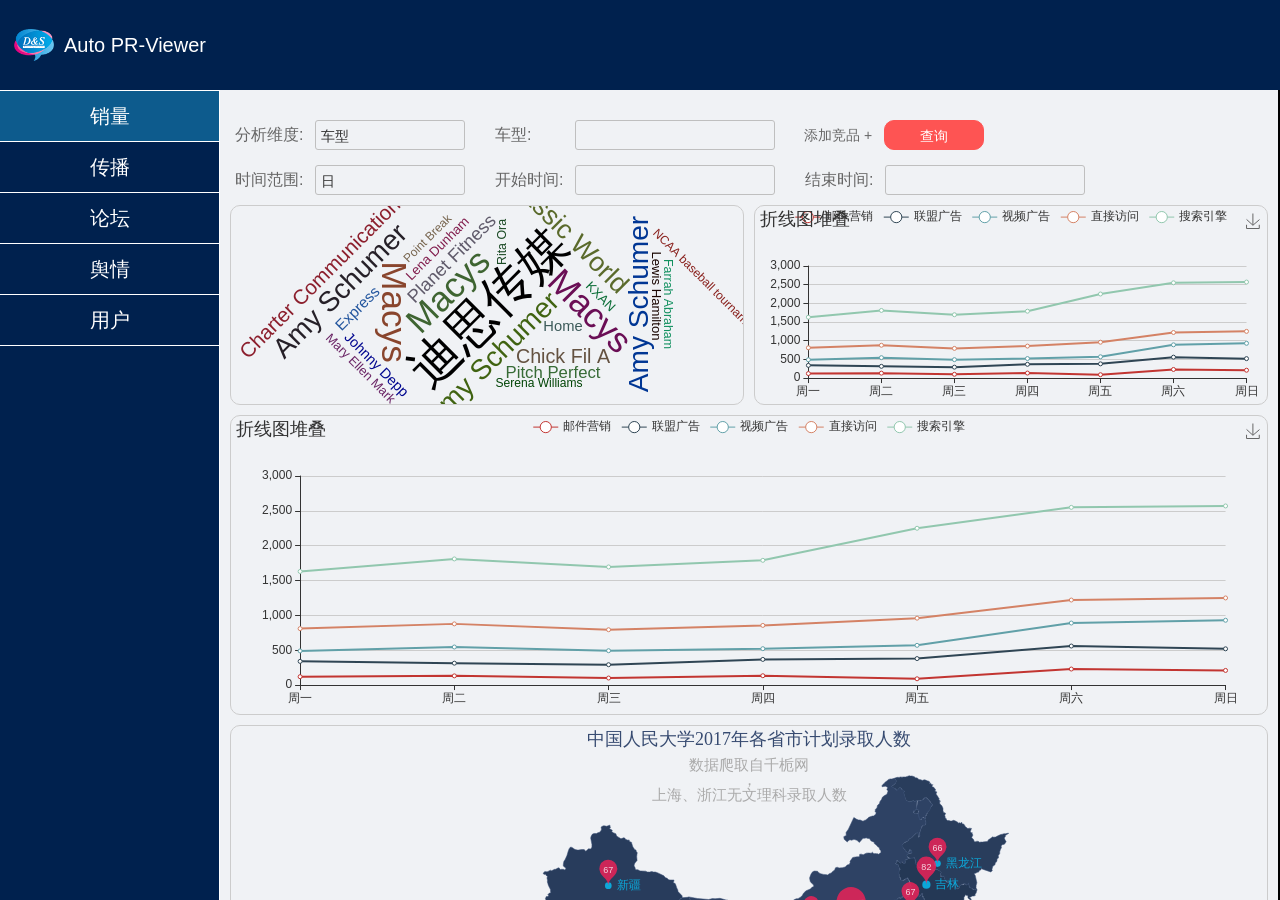
==== web/index.html @ 8214b5ea "testforour" ====
<!DOCTYPE html>
<html>

<head>
    <meta charset="UTF-8">
    <title>迪思传媒</title>
  
    <script type="text/javascript" src="lib/jquery/jquery-2.0.3.js"></script>
    <script type="text/javascript" src="lib/jqueryui/js/jquery-ui.js"></script>
    <script type="text/javascript" src="lib/bootstrap/js/bootstrap.min.js"></script>
    <script type="text/javascript" src="lib/bootstrap/js/bootstrap-datetimepicker.js" charset="UTF-8"></script>
    <script type="text/javascript" src="lib/bootstrap/js/locales/bootstrap-datetimepicker.fr.js" charset="UTF-8"></script>
    <script type="text/javascript" src='lib/echarts/echarts4.js'></script>
    <script type="text/javascript" src="lib/echarts/echarts-wordcloud.js"></script>
    <script type="text/javascript" src="lib/echarts/echarts-liquidfill.js"></script>


</head>

<body>
    <div class="page">
        <div class="tooltip-success-show ssss ty"></div>
        <div class='banner'>
               <div class="logoC vvvv">
               	     <img src='images/logo.png' class='logo'>
               	     <div>Auto PR-Viewer</div>
               </div>
            
        </div>
            <div class='menuPage'>
                <ul>
                    <li class="typeLi showInfo" data-content='1'>
                        <div class="typeTitle openColor">销量</div>
                    </li>
                    <li class="typeLi hasInfo noOpen">
                        <div class="typeTitle">传播</div>
                        <ul class="typeItem">
                            <li class="showInfoLi" data-content='2'>传播总量</li>
                            <li class="showInfoLi" data-content='3'>传播形式</li>
                            <li class="showInfoLi" data-content='4'>传播内容</li>
                            <li class="showInfoLi" data-content='5'>传播效果</li>
                        </ul>
                    </li>
                    <li class="typeLi showInfo" data-content='6'>
                        <div class="typeTitle">论坛</div>
                    </li>
                    <li class="typeLi showInfo" data-content='7'>
                        <div class="typeTitle">舆情</div>
                    </li>
                    <li class="typeLi showInfo" data-content='8'>
                        <div class="typeTitle">用户</div>
                    </li>
                </ul>
            </div>

            <div class="center">

            	          <div class='topValue'>
				                <div class='nomalItem' id="typeSelect" style="margin-right: 30px">
				                	   <div class="titleWord">分析维度:</div>
						               <div class="selectItem">
						                     <div class="selectValue" id="tb">车型</div>
						                     <ul class="setSelect carSelect">
						                     	   <li data-content="车型">车型</li>
						                     	   <li data-content="品牌">品牌</li>
						                     </ul>
						               </div> 
						         </div>      

				               <div class="addMore">添加竞品 +</div>  

                               <div class="search">查询</div>   
				               
				               <div class="setAddContent" id="setAddContent">
				               </div>
				          </div> 

				          <div class="dataValue">
                               
                             <div class='nomalItem'>
				                	   <div class="titleWord">时间范围:</div>
						               <div class="selectItem">
						                     <div class="selectValue" id="timeVal" data-content='days'>日</div>
						                     <ul class="setSelect timeSelect">
						                     	   <li data-content="days">日</li>
						                     	   <li data-content="week">周</li>
						                     	   <li data-content="months">月</li>
						                     </ul>
						               </div> 
						       </div>  

						       <div class='nomalItem' id="startItem">
				                	   <div class="titleWord">开始时间:</div>
				                	   <div class="setTime date input-group startTime" id="startTime">
                                            <input class="form-control" id="startTimeVal"   readonly>
                                            <span class="input-group-addon"><span class="glyphicon glyphicon-th"></span></span>
                                       </div>
						              <!--  <div class="showData" id="startData"></div> -->
						       </div>  

						       <div class='nomalItem' id="endItem">
				                	   <div class="titleWord">结束时间:</div>
                                       <div class="setTime date input-group endTime" id="endTime">
                                            <input class="form-control" id="endTimeVal"   readonly>
                                            <span class="input-group-addon"><span class="glyphicon glyphicon-th"></span></span>
                                       </div>
				                	  <!--  <div class="setTime" id="endTime" readonly="readonly"></div> -->
						              <!--  <div class="showData" id="endData"></div> -->
						       </div>  

		          </div> 

				          
				          <div class="setInfo" id="setInfo" >
                                <div id='main' class="nomalChart two" style="height:200px"></div>
				          </div>   


            </div>
        </div>
</body>



<link rel="stylesheet" type="text/css" href="css/index.css">
<link href="lib/bootstrap/css/bootstrap-datetimepicker.min.css" rel="stylesheet" media="screen">
<script type="text/javascript" src="js/common.js"></script>
<script type="text/javascript" src="js/juicer.js"></script>
<script type="text/javascript" src="js/charts/options.js"></script>
<script type="text/javascript" src="js/charts/china.js"></script>
<script type="text/javascript" src="js/charts/sales.js"></script>
<script type="text/javascript" src="js/charts/amountTotal.js"></script>
<script type="text/javascript" src="js/charts/amountModel.js"></script>
<script type="text/javascript" src="js/index.js"></script>

</html>
---- web/css/index.css ----
@charset "UTF-8";
/*!
    common css style
    define the wrap of header/footer/page
*/
/* line 17, C:/Ruby23-x64/lib/ruby/gems/2.3.0/gems/compass-0.12.2/frameworks/compass/stylesheets/compass/reset/_utilities.scss */
html, body, div, span, applet, object, iframe,
h1, h2, h3, h4, h5, h6, p, blockquote, pre,
a, abbr, acronym, address, big, cite, code,
del, dfn, em, img, ins, kbd, q, s, samp,
small, strike, strong, sub, sup, tt, var,
b, u, i, center,
dl, dt, dd, ol, ul, li,
fieldset, form, label, legend,
table, caption, tbody, tfoot, thead, tr, th, td,
article, aside, canvas, details, embed,
figure, figcaption, footer, header, hgroup,
menu, nav, output, ruby, section, summary,
time, mark, audio, video {
  margin: 0;
  padding: 0;
  border: 0;
  font: inherit;
  font-size: 100%;
  vertical-align: baseline;
}

/* line 22, C:/Ruby23-x64/lib/ruby/gems/2.3.0/gems/compass-0.12.2/frameworks/compass/stylesheets/compass/reset/_utilities.scss */
html {
  line-height: 1;
}

/* line 24, C:/Ruby23-x64/lib/ruby/gems/2.3.0/gems/compass-0.12.2/frameworks/compass/stylesheets/compass/reset/_utilities.scss */
ol, ul {
  list-style: none;
}

/* line 26, C:/Ruby23-x64/lib/ruby/gems/2.3.0/gems/compass-0.12.2/frameworks/compass/stylesheets/compass/reset/_utilities.scss */
table {
  border-collapse: collapse;
  border-spacing: 0;
}

/* line 28, C:/Ruby23-x64/lib/ruby/gems/2.3.0/gems/compass-0.12.2/frameworks/compass/stylesheets/compass/reset/_utilities.scss */
caption, th, td {
  text-align: left;
  font-weight: normal;
  vertical-align: middle;
}

/* line 30, C:/Ruby23-x64/lib/ruby/gems/2.3.0/gems/compass-0.12.2/frameworks/compass/stylesheets/compass/reset/_utilities.scss */
q, blockquote {
  quotes: none;
}
/* line 103, C:/Ruby23-x64/lib/ruby/gems/2.3.0/gems/compass-0.12.2/frameworks/compass/stylesheets/compass/reset/_utilities.scss */
q:before, q:after, blockquote:before, blockquote:after {
  content: "";
  content: none;
}

/* line 32, C:/Ruby23-x64/lib/ruby/gems/2.3.0/gems/compass-0.12.2/frameworks/compass/stylesheets/compass/reset/_utilities.scss */
a img {
  border: none;
}

/* line 116, C:/Ruby23-x64/lib/ruby/gems/2.3.0/gems/compass-0.12.2/frameworks/compass/stylesheets/compass/reset/_utilities.scss */
article, aside, details, figcaption, figure, footer, header, hgroup, menu, nav, section, summary {
  display: block;
}

/*! normalize.css v5.0.0 | MIT License | github.com/necolas/normalize.css */
/**
 * 1. Change the default font family in all browsers (opinionated).
 * 2. Correct the line height in all browsers.
 * 3. Prevent adjustments of font size after orientation changes in
 *    IE on Windows Phone and in iOS.
 */
/* Document
   ========================================================================== */
/* line 13, ../sass/_normalize.scss */
html {
  font-family: sans-serif;
  /* 1 */
  line-height: 1.15;
  /* 2 */
  -ms-text-size-adjust: 100%;
  /* 3 */
  -webkit-text-size-adjust: 100%;
  /* 3 */
}

/* Sections
   ========================================================================== */
/**
 * Remove the margin in all browsers (opinionated).
 */
/* line 27, ../sass/_normalize.scss */
body {
  margin: 0;
}

/**
 * Add the correct display in IE 9-.
 */
/* line 40, ../sass/_normalize.scss */
article,
aside,
footer,
header,
nav,
section {
  display: block;
}

/**
 * Correct the font size and margin on `h1` elements within `section` and
 * `article` contexts in Chrome, Firefox, and Safari.
 */
/* line 49, ../sass/_normalize.scss */
h1 {
  font-size: 2em;
  margin: 0.67em 0;
}

/* Grouping content
   ========================================================================== */
/**
 * Add the correct display in IE 9-.
 * 1. Add the correct display in IE.
 */
/* line 64, ../sass/_normalize.scss */
figcaption,
figure,
main {
  /* 1 */
  display: block;
}

/**
 * Add the correct margin in IE 8.
 */
/* line 72, ../sass/_normalize.scss */
figure {
  margin: 1em 40px;
}

/**
 * 1. Add the correct box sizing in Firefox.
 * 2. Show the overflow in Edge and IE.
 */
/* line 81, ../sass/_normalize.scss */
hr {
  box-sizing: content-box;
  /* 1 */
  height: 0;
  /* 1 */
  overflow: visible;
  /* 2 */
}

/**
 * 1. Correct the inheritance and scaling of font size in all browsers.
 * 2. Correct the odd `em` font sizing in all browsers.
 */
/* line 92, ../sass/_normalize.scss */
pre {
  font-family: monospace, monospace;
  /* 1 */
  font-size: 1em;
  /* 2 */
}

/* Text-level semantics
   ========================================================================== */
/**
 * 1. Remove the gray background on active links in IE 10.
 * 2. Remove gaps in links underline in iOS 8+ and Safari 8+.
 */
/* line 105, ../sass/_normalize.scss */
a {
  background-color: transparent;
  /* 1 */
  -webkit-text-decoration-skip: objects;
  /* 2 */
}

/**
 * Remove the outline on focused links when they are also active or hovered
 * in all browsers (opinionated).
 */
/* line 116, ../sass/_normalize.scss */
a:active,
a:hover {
  outline-width: 0;
}

/**
 * 1. Remove the bottom border in Firefox 39-.
 * 2. Add the correct text decoration in Chrome, Edge, IE, Opera, and Safari.
 */
/* line 125, ../sass/_normalize.scss */
abbr[title] {
  border-bottom: none;
  /* 1 */
  text-decoration: underline;
  /* 2 */
  text-decoration: underline dotted;
  /* 2 */
}

/**
 * Prevent the duplicate application of `bolder` by the next rule in Safari 6.
 */
/* line 136, ../sass/_normalize.scss */
b,
strong {
  font-weight: inherit;
}

/**
 * Add the correct font weight in Chrome, Edge, and Safari.
 */
/* line 145, ../sass/_normalize.scss */
b,
strong {
  font-weight: bolder;
}

/**
 * 1. Correct the inheritance and scaling of font size in all browsers.
 * 2. Correct the odd `em` font sizing in all browsers.
 */
/* line 156, ../sass/_normalize.scss */
code,
kbd,
samp {
  font-family: monospace, monospace;
  /* 1 */
  font-size: 1em;
  /* 2 */
}

/**
 * Add the correct font style in Android 4.3-.
 */
/* line 165, ../sass/_normalize.scss */
dfn {
  font-style: italic;
}

/**
 * Add the correct background and color in IE 9-.
 */
/* line 173, ../sass/_normalize.scss */
mark {
  background-color: #ff0;
  color: #000;
}

/**
 * Add the correct font size in all browsers.
 */
/* line 182, ../sass/_normalize.scss */
small {
  font-size: 80%;
}

/**
 * Prevent `sub` and `sup` elements from affecting the line height in
 * all browsers.
 */
/* line 192, ../sass/_normalize.scss */
sub,
sup {
  font-size: 75%;
  line-height: 0;
  position: relative;
  vertical-align: baseline;
}

/* line 199, ../sass/_normalize.scss */
sub {
  bottom: -0.25em;
}

/* line 203, ../sass/_normalize.scss */
sup {
  top: -0.5em;
}

/* Embedded content
   ========================================================================== */
/**
 * Add the correct display in IE 9-.
 */
/* line 215, ../sass/_normalize.scss */
audio,
video {
  display: inline-block;
}

/**
 * Add the correct display in iOS 4-7.
 */
/* line 223, ../sass/_normalize.scss */
audio:not([controls]) {
  display: none;
  height: 0;
}

/**
 * Remove the border on images inside links in IE 10-.
 */
/* line 232, ../sass/_normalize.scss */
img {
  border-style: none;
}

/**
 * Hide the overflow in IE.
 */
/* line 240, ../sass/_normalize.scss */
svg:not(:root) {
  overflow: hidden;
}

/* Forms
   ========================================================================== */
/**
 * 1. Change the font styles in all browsers (opinionated).
 * 2. Remove the margin in Firefox and Safari.
 */
/* line 256, ../sass/_normalize.scss */
button,
input,
optgroup,
select,
textarea {
  font-family: sans-serif;
  /* 1 */
  font-size: 100%;
  /* 1 */
  line-height: 1.15;
  /* 1 */
  margin: 0;
  /* 2 */
}

/**
 * Show the overflow in IE.
 * 1. Show the overflow in Edge.
 */
/* line 269, ../sass/_normalize.scss */
button,
input {
  /* 1 */
  overflow: visible;
}

/**
 * Remove the inheritance of text transform in Edge, Firefox, and IE.
 * 1. Remove the inheritance of text transform in Firefox.
 */
/* line 279, ../sass/_normalize.scss */
button,
select {
  /* 1 */
  text-transform: none;
}

/**
 * 1. Prevent a WebKit bug where (2) destroys native `audio` and `video`
 *    controls in Android 4.
 * 2. Correct the inability to style clickable types in iOS and Safari.
 */
/* line 292, ../sass/_normalize.scss */
button,
html [type="button"],
[type="reset"],
[type="submit"] {
  -webkit-appearance: button;
  /* 2 */
}

/**
 * Remove the inner border and padding in Firefox.
 */
/* line 303, ../sass/_normalize.scss */
button::-moz-focus-inner,
[type="button"]::-moz-focus-inner,
[type="reset"]::-moz-focus-inner,
[type="submit"]::-moz-focus-inner {
  border-style: none;
  padding: 0;
}

/**
 * Restore the focus styles unset by the previous rule.
 */
/* line 315, ../sass/_normalize.scss */
button:-moz-focusring,
[type="button"]:-moz-focusring,
[type="reset"]:-moz-focusring,
[type="submit"]:-moz-focusring {
  outline: 1px dotted ButtonText;
}

/**
 * Change the border, margin, and padding in all browsers (opinionated).
 */
/* line 323, ../sass/_normalize.scss */
fieldset {
  border: 1px solid #c0c0c0;
  margin: 0 2px;
  padding: 0.35em 0.625em 0.75em;
}

/**
 * 1. Correct the text wrapping in Edge and IE.
 * 2. Correct the color inheritance from `fieldset` elements in IE.
 * 3. Remove the padding so developers are not caught out when they zero out
 *    `fieldset` elements in all browsers.
 */
/* line 336, ../sass/_normalize.scss */
legend {
  box-sizing: border-box;
  /* 1 */
  color: inherit;
  /* 2 */
  display: table;
  /* 1 */
  max-width: 100%;
  /* 1 */
  padding: 0;
  /* 3 */
  white-space: normal;
  /* 1 */
}

/**
 * 1. Add the correct display in IE 9-.
 * 2. Add the correct vertical alignment in Chrome, Firefox, and Opera.
 */
/* line 350, ../sass/_normalize.scss */
progress {
  display: inline-block;
  /* 1 */
  vertical-align: baseline;
  /* 2 */
}

/**
 * Remove the default vertical scrollbar in IE.
 */
/* line 359, ../sass/_normalize.scss */
textarea {
  overflow: auto;
}

/**
 * 1. Add the correct box sizing in IE 10-.
 * 2. Remove the padding in IE 10-.
 */
/* line 369, ../sass/_normalize.scss */
[type="checkbox"],
[type="radio"] {
  box-sizing: border-box;
  /* 1 */
  padding: 0;
  /* 2 */
}

/**
 * Correct the cursor style of increment and decrement buttons in Chrome.
 */
/* line 379, ../sass/_normalize.scss */
[type="number"]::-webkit-inner-spin-button,
[type="number"]::-webkit-outer-spin-button {
  height: auto;
}

/**
 * 1. Correct the odd appearance in Chrome and Safari.
 * 2. Correct the outline style in Safari.
 */
/* line 388, ../sass/_normalize.scss */
[type="search"] {
  -webkit-appearance: textfield;
  /* 1 */
  outline-offset: -2px;
  /* 2 */
}

/**
 * Remove the inner padding and cancel buttons in Chrome and Safari on macOS.
 */
/* line 398, ../sass/_normalize.scss */
[type="search"]::-webkit-search-cancel-button,
[type="search"]::-webkit-search-decoration {
  -webkit-appearance: none;
}

/**
 * 1. Correct the inability to style clickable types in iOS and Safari.
 * 2. Change font properties to `inherit` in Safari.
 */
/* line 407, ../sass/_normalize.scss */
::-webkit-file-upload-button {
  -webkit-appearance: button;
  /* 1 */
  font: inherit;
  /* 2 */
}

/* Interactive
   ========================================================================== */
/*
 * Add the correct display in IE 9-.
 * 1. Add the correct display in Edge, IE, and Firefox.
 */
/* line 421, ../sass/_normalize.scss */
details,
menu {
  display: block;
}

/*
 * Add the correct display in all browsers.
 */
/* line 429, ../sass/_normalize.scss */
summary {
  display: list-item;
}

/* Scripting
   ========================================================================== */
/**
 * Add the correct display in IE 9-.
 */
/* line 440, ../sass/_normalize.scss */
canvas {
  display: inline-block;
}

/**
 * Add the correct display in IE.
 */
/* line 448, ../sass/_normalize.scss */
template {
  display: none;
}

/* Hidden
   ========================================================================== */
/**
 * Add the correct display in IE 10-.
 */
/* line 459, ../sass/_normalize.scss */
[hidden] {
  display: none;
}

/* line 11, ../sass/_common.scss */
html {
  height: 100%;
  font-weight: 500;
}

/* line 16, ../sass/_common.scss */
div, ul, li, input {
  -moz-box-sizing: border-box;
  /*Firefox3.5+*/
  -webkit-box-sizing: border-box;
  /*Safari3.2+*/
  -o-box-sizing: border-box;
  /*Opera9.6*/
  -ms-box-sizing: border-box;
  /*IE8*/
  box-sizing: border-box;
}

/* line 24, ../sass/_common.scss */
body {
  font-family: "PingFang SC", Helvetica, "Microsoft YaHei", "微软雅黑", Arial, sans-serif !important;
  font-weight: 300;
  height: 100%;
}

/* line 30, ../sass/_common.scss */
li {
  list-style: none;
}

/* line 34, ../sass/_common.scss */
.page {
  width: 100%;
  height: 100%;
  min-width: 960px;
}

/* line 40, ../sass/_common.scss */
.errorItem {
  border: 1px solid #fe5453 !important;
}

/* line 47, ../sass/_common.scss */
.tooltip-success-show {
  position: fixed;
  top: 90px;
  left: 0;
  width: 100%;
  height: 50px;
  background-color: rgba(254, 84, 83, 0.5);
  color: white;
  font-size: 14px;
  line-height: 50px;
  text-align: center;
  z-index: 10;
  display: none;
}

/* line 64, ../sass/_common.scss */
.setTopTgasDiv {
  top: 0 !important;
}

/* line 69, ../sass/_common.scss */
a:focus,
a:hover {
  text-decoration: none !important;
  outline: none !important;
}

/* line 74, ../sass/_common.scss */
a {
  outline: none !important;
}

/* line 79, ../sass/_common.scss */
::-webkit-scrollbar {
  /*滚动条整体样式*/
  width: 10px;
  /*高宽分别对应横竖滚动条的尺寸*/
  height: 10px;
}

/* line 83, ../sass/_common.scss */
::-webkit-scrollbar-thumb {
  /*滚动条里面小方块*/
  border-radius: 10px;
  -webkit-box-shadow: inset 0 0 5px rgba(0, 0, 0, 0.2);
  background: #535353;
}

/* line 88, ../sass/_common.scss */
::-webkit-scrollbar-track {
  /*滚动条里面轨道*/
  -webkit-box-shadow: inset 0 0 5px rgba(0, 0, 0, 0.2);
  border-radius: 10px;
  background: #EDEDED;
}

/* line 154, ../sass/_common.scss */
.menu-bar > .right-part {
  position: absolute;
  right: 0;
}
/* line 158, ../sass/_common.scss */
.menu-bar > .right-part:hover .warnWindom {
  opacity: 1;
}
/* line 161, ../sass/_common.scss */
.menu-bar > .right-part a:last-child {
  margin-right: 0;
}

/* line 1, ../sass/_datapicker.scss */
.dropdown {
  position: relative;
}

/* line 5, ../sass/_datapicker.scss */
.dropdown-toggle:focus {
  outline: 0;
}

/* line 9, ../sass/_datapicker.scss */
.dropdown-menu {
  position: absolute;
  top: 100%;
  left: 0;
  z-index: 1000;
  display: none;
  float: left;
  min-width: 160px;
  padding: 5px 0;
  margin: 2px 0 0;
  font-size: 14px;
  list-style: none;
  background-color: #ffffff;
  border: 1px solid #cccccc;
  border: 1px solid rgba(0, 0, 0, 0.15);
  border-radius: 4px;
  -webkit-box-shadow: 0 6px 12px rgba(0, 0, 0, 0.175);
  box-shadow: 0 6px 12px rgba(0, 0, 0, 0.175);
  background-clip: padding-box;
}

/* line 30, ../sass/_datapicker.scss */
.dropdown-menu.pull-right {
  right: 0;
  left: auto;
}

/* line 35, ../sass/_datapicker.scss */
.dropdown-menu .divider {
  height: 1px;
  margin: 9px 0;
  overflow: hidden;
  background-color: #e5e5e5;
}

/* line 42, ../sass/_datapicker.scss */
.dropdown-menu > li > a {
  display: block;
  padding: 3px 20px;
  clear: both;
  font-weight: normal;
  line-height: 1.428571429;
  color: #333333;
  white-space: nowrap;
}

/* line 53, ../sass/_datapicker.scss */
.dropdown-menu > li > a:hover,
.dropdown-menu > li > a:focus {
  color: #ffffff;
  text-decoration: none;
  background-color: #428bca;
}

/* line 61, ../sass/_datapicker.scss */
.dropdown-menu > .active > a,
.dropdown-menu > .active > a:hover,
.dropdown-menu > .active > a:focus {
  color: #ffffff;
  text-decoration: none;
  background-color: #428bca;
  outline: 0;
}

/* line 70, ../sass/_datapicker.scss */
.dropdown-menu > .disabled > a,
.dropdown-menu > .disabled > a:hover,
.dropdown-menu > .disabled > a:focus {
  color: #999999;
}

/* line 75, ../sass/_datapicker.scss */
.dropdown-menu > .disabled > a:hover,
.dropdown-menu > .disabled > a:focus {
  text-decoration: none;
  cursor: not-allowed;
  background-color: transparent;
  background-image: none;
  filter: progid:DXImageTransform.Microsoft.gradient(enabled=false);
}

/* line 83, ../sass/_datapicker.scss */
.open > .dropdown-menu {
  display: block;
}

/* line 87, ../sass/_datapicker.scss */
.open > a {
  outline: 0;
}

/* line 91, ../sass/_datapicker.scss */
.dropdown-header {
  display: block;
  padding: 3px 20px;
  font-size: 12px;
  line-height: 1.428571429;
  color: #999999;
}

/* line 99, ../sass/_datapicker.scss */
.dropdown-backdrop {
  position: fixed;
  top: 0;
  right: 0;
  bottom: 0;
  left: 0;
  z-index: 990;
}

/* line 108, ../sass/_datapicker.scss */
.pull-right > .dropdown-menu {
  right: 0;
  left: auto;
}

/* line 114, ../sass/_datapicker.scss */
.dropup .caret,
.navbar-fixed-bottom .dropdown .caret {
  border-top: 0 dotted;
  border-bottom: 4px solid #000000;
  content: "";
}

/* line 121, ../sass/_datapicker.scss */
.dropup .dropdown-menu,
.navbar-fixed-bottom .dropdown .dropdown-menu {
  top: auto;
  bottom: 100%;
  margin-bottom: 1px;
}

@media (min-width: 768px) {
  /* line 128, ../sass/_datapicker.scss */
  .navbar-right .dropdown-menu {
    right: 0;
    left: auto;
  }
}
/* line 134, ../sass/_datapicker.scss */
.btn-default .caret {
  border-top-color: #333333;
}

/* line 142, ../sass/_datapicker.scss */
.btn-primary .caret,
.btn-success .caret,
.btn-warning .caret,
.btn-danger .caret,
.btn-info .caret {
  border-top-color: #fff;
}

/* line 146, ../sass/_datapicker.scss */
.dropup .btn-default .caret {
  border-bottom-color: #333333;
}

/* line 154, ../sass/_datapicker.scss */
.dropup .btn-primary .caret,
.dropup .btn-success .caret,
.dropup .btn-warning .caret,
.dropup .btn-danger .caret,
.dropup .btn-info .caret {
  border-bottom-color: #fff;
}

@font-face {
  font-family: 'Glyphicons Halflings';
  src: url("../fonts/glyphicons-halflings-regular.eot");
  src: url("../fonts/glyphicons-halflings-regular.eot?#iefix") format("embedded-opentype"), url("../fonts/glyphicons-halflings-regular.woff") format("woff"), url("../fonts/glyphicons-halflings-regular.ttf") format("truetype"), url("../fonts/glyphicons-halflings-regular.svg#glyphicons-halflingsregular") format("svg");
}

/* line 164, ../sass/_datapicker.scss */
.glyphicon {
  position: relative;
  top: 1px;
  display: inline-block;
  font-family: 'Glyphicons Halflings';
  -webkit-font-smoothing: antialiased;
  font-style: normal;
  font-weight: normal;
  line-height: 1;
}

/* line 175, ../sass/_datapicker.scss */
.glyphicon-arrow-left:before {
  content: "\e091";
}

/* line 179, ../sass/_datapicker.scss */
.glyphicon-arrow-right:before {
  content: "\e092";
}

/* line 183, ../sass/_datapicker.scss */
.setTime input {
  width: 100%;
  height: 100%;
  position: absolute;
  top: 0;
  left: 0;
  padding-left: 5px;
  background: transparent;
  border: none;
  color: white;
  font-size: 14px;
  color: #333;
}

/* line 9, ../sass/index.scss */
body {
  background: black;
  font-size: 0;
}

/* line 14, ../sass/index.scss */
.banner {
  width: 100%;
  height: 90px;
  background: rgba(0, 48, 112, 0.7);
}

/* line 20, ../sass/index.scss */
.logoC {
  width: 220px;
  position: relative;
  line-height: 90px;
  text-align: center;
}
/* line 27, ../sass/index.scss */
.logoC div {
  font-size: 20px;
  color: white;
  display: inline-block;
  vertical-align: middle;
}

/* line 35, ../sass/index.scss */
.logo {
  width: 40px;
  position: relative;
  left: 0px;
  top: 0px;
  display: inline-block;
  vertical-align: middle;
  margin-right: 10px;
}

/* line 47, ../sass/index.scss */
.menuPage {
  background: rgba(0, 48, 112, 0.7);
  width: 220px;
  height: calc(100% - 90px);
  overflow-y: auto;
  position: relative;
  display: inline-block;
  vertical-align: top;
  color: white;
  border-top: 1px solid white;
  border-right: 1px solid white;
}
/* line 61, ../sass/index.scss */
.menuPage:hover {
  cursor: pointer;
}
/* line 65, ../sass/index.scss */
.menuPage .openColor {
  background: #0d5b8d !important;
}
/* line 70, ../sass/index.scss */
.menuPage .typeLi {
  border-bottom: 1px solid white;
}
/* line 73, ../sass/index.scss */
.menuPage .typeLi .typeTitle {
  background: transparent;
  min-height: 50px;
  width: 100%;
  font-size: 20px;
  text-align: center;
  line-height: 50px;
}
/* line 81, ../sass/index.scss */
.menuPage .typeLi .typeTitle:hover {
  cursor: pointer;
  background: rgba(0, 48, 112, 0.5);
}
/* line 89, ../sass/index.scss */
.menuPage .checkColor {
  background: #0f365f !important;
}
/* line 93, ../sass/index.scss */
.menuPage .typeItem {
  display: none;
}
/* line 97, ../sass/index.scss */
.menuPage .typeItem li {
  background: #081d33;
  color: #b0bfce;
  height: 40px;
  line-height: 40px;
  text-align: center;
  font-size: 20px;
}
/* line 105, ../sass/index.scss */
.menuPage .typeItem li:hover {
  cursor: pointer;
  background: #0f365f;
}

/* line 117, ../sass/index.scss */
.center {
  height: calc(100% - 90px);
  width: calc(100% - 222px);
  min-width: calc(960px - 222px);
  background: #f0f2f5;
  display: inline-block;
  position: relative;
  vertical-align: top;
  overflow-y: auto;
  padding-top: 30px;
}

/* line 136, ../sass/index.scss */
.nomalItem {
  display: inline-block;
  vertical-align: top;
  margin: 0px 15px 0px 15px;
  position: relative;
}

/* line 146, ../sass/index.scss */
.titleWord {
  width: auto;
  height: 30px;
  line-height: 30px;
  display: inline-block;
  vertical-align: top;
  color: #666;
  width: 80px;
  font-size: 16px;
}

/* line 157, ../sass/index.scss */
.selectItem {
  display: inline-block;
  vertical-align: top;
  width: 150px;
  position: relative;
}
/* line 164, ../sass/index.scss */
.selectItem .selectValue {
  width: 100%;
  height: 30px;
  position: relative;
  border: solid 1px #bfbfbf;
  border-radius: 3px;
  font-size: 14px;
  color: #333;
  line-height: 30px;
  padding-left: 5px;
  cursor: pointer;
}
/* line 177, ../sass/index.scss */
.selectItem .setSelect {
  width: 100%;
  max-height: 300px;
  overflow: auto;
  position: absolute;
  top: 35px;
  border: 1px solid #e0e0e0;
  display: none;
  z-index: 5;
  background: white;
}
/* line 188, ../sass/index.scss */
.selectItem .setSelect li {
  width: 100%;
  height: 30px;
  line-height: 30px;
  text-align: center;
  vertical-align: top;
  border-bottom: 1px solid #e0e0e0;
  color: #666;
  font-size: 20px;
  cursor: pointer;
}
/* line 199, ../sass/index.scss */
.selectItem .setSelect li:hover {
  background-color: #ebf0fb;
}
/* line 204, ../sass/index.scss */
.selectItem .setSelect li:last-child {
  border-bottom: none;
}

/* line 216, ../sass/index.scss */
.carSelectItemAdd {
  margin-left: 276px;
}

/* line 220, ../sass/index.scss */
.carSelectItem {
  width: 200px;
  position: relative;
  display: inline-block;
  vertical-align: top;
}
/* line 227, ../sass/index.scss */
.carSelectItem .carSelectVal {
  width: 200px;
  height: 30px;
  position: relative;
  border: solid 1px #bfbfbf;
  border-radius: 3px;
  font-size: 14px;
  color: #333;
  line-height: 30px;
  padding-left: 5px;
  cursor: pointer;
}

/* line 242, ../sass/index.scss */
.checkIndex {
  height: auto;
  width: 28px;
  background: #f8f8f8;
  border-top: 1px solid #ccc;
  border-bottom: 1px solid #ccc;
  display: inline-block;
  vertical-align: top;
  float: left;
}
/* line 254, ../sass/index.scss */
.checkIndex li {
  width: 28px;
  height: 20px;
  text-align: center;
  vertical-align: top;
  color: 50px;
  line-height: 20px;
  font-size: 16px;
}
/* line 264, ../sass/index.scss */
.checkIndex li:hover {
  cursor: pointer;
  background: #386ed3;
}

/* line 273, ../sass/index.scss */
.carSelect {
  position: absolute;
  top: 35px;
  left: 0;
  width: 350px;
  display: none;
  z-index: 5;
}

/* line 284, ../sass/index.scss */
.listJump::-webkit-scrollbar {
  display: none;
}

/* line 289, ../sass/index.scss */
.listJump {
  height: 100%;
  width: 150px;
  background: #f8f8f8;
  border-top: 1px solid #ccc;
  border-bottom: 1px solid #ccc;
  display: inline-block;
  vertical-align: top;
  font-size: 16px;
  overflow-y: auto;
  max-height: 460px;
  border-left: 1px solid #e0e0e0;
  cursor: pointer;
  float: left;
}
/* line 304, ../sass/index.scss */
.listJump dt {
  color: #386ed3;
  background-color: #ebf0fb;
  border-bottom: 1px solid #e0e0e0;
}
/* line 310, ../sass/index.scss */
.listJump dd {
  border-bottom: 1px solid #e0e0e0;
}
/* line 313, ../sass/index.scss */
.listJump dd:hover {
  background-color: #ebf0fb;
}
/* line 318, ../sass/index.scss */
.listJump dd::last-child {
  border-bottom: none;
}
/* line 323, ../sass/index.scss */
.listJump dt,
.listJump dd {
  width: 100%;
  height: 30px;
  line-height: 30px;
  text-align: center;
  vertical-align: top;
}

/* line 332, ../sass/index.scss */
.listDes {
  height: auto;
  width: 150px;
  background: #f8f8f8;
  display: none;
  vertical-align: top;
  font-size: 16px;
  overflow-y: auto;
  max-height: 460px;
  cursor: pointer;
  border: 1px solid #e0e0e0;
  float: left;
}
/* line 348, ../sass/index.scss */
.listDes .listDesUl li {
  width: 100%;
  height: 31px;
  line-height: 31px;
  text-align: center;
  vertical-align: top;
  border-bottom: 1px solid #e0e0e0;
}
/* line 356, ../sass/index.scss */
.listDes .listDesUl li:hover {
  background-color: #ebf0fb;
}
/* line 361, ../sass/index.scss */
.listDes .listDesUl li::last-child {
  border-bottom: none;
}

/* line 370, ../sass/index.scss */
.setMoreItem {
  width: 100%;
  display: block !important;
  margin-top: 10px;
}

/* line 378, ../sass/index.scss */
.addMore,
.delMore {
  width: auto;
  height: 30px;
  position: relative;
  font-size: 14px;
  color: white;
  line-height: 30px;
  color: #666;
  display: inline-block;
  vertical-align: top;
  left: 29px;
  cursor: pointer;
}
/* line 391, ../sass/index.scss */
.addMore:hover,
.delMore:hover {
  color: #fe5453;
}

/* line 397, ../sass/index.scss */
.search {
  width: auto;
  height: 30px;
  padding-left: 5px;
  padding-right: 5px;
  position: relative;
  font-size: 14px;
  color: white;
  line-height: 30px;
  color: #666;
  display: inline-block;
  vertical-align: top;
  left: 29px;
  cursor: pointer;
  border: 1px solid #fe5453;
  min-width: 100px;
  text-align: center;
  border-radius: 10px;
  background: #fe5453;
  color: white;
  margin-left: 12px;
}
/* line 420, ../sass/index.scss */
.search:hover {
  background: #ea0301;
}

/* line 426, ../sass/index.scss */
.dataValue {
  margin-top: 15px;
}

/* line 430, ../sass/index.scss */
.setTime {
  width: 200px;
  height: 30px;
  position: relative;
  border: solid 1px #bfbfbf;
  border-radius: 3px;
  font-size: 14px;
  color: #333;
  line-height: 30px;
  text-indent: 5px;
  background-color: transparent;
  display: inline-block;
  position: relative;
  cursor: pointer;
}

/* line 446, ../sass/index.scss */
.showData {
  width: 282px;
  font-size: 20px;
  color: white;
  position: absolute;
  z-index: 5;
  right: 0;
  top: 50px;
}

/* line 464, ../sass/index.scss */
.opop {
  width: calc(100% - 20px);
  margin-left: 10px;
  margin-top: 10px;
  height: 200px;
}

/* line 473, ../sass/index.scss */
.chinaCss {
  width: calc(100% - 20px);
  height: 500px;
  margin-left: 10px;
  margin-top: 10px;
}

/* line 480, ../sass/index.scss */
.nomalChart {
  display: inline-block;
  vertical-align: top;
  border: 1px solid #ccc;
  border-radius: 10px;
}

/* line 489, ../sass/index.scss */
.bMap {
  height: 450px !important;
}

/* line 493, ../sass/index.scss */
.one {
  width: calc(100% - 20px);
  margin: 0 auto;
  margin-left: 10px;
  margin-top: 10px;
  height: 300px;
}

/* line 501, ../sass/index.scss */
.two {
  width: calc(100%/2 - 15px);
  height: 200px;
  margin-left: 10px;
  margin-top: 10px;
}

/* line 510, ../sass/index.scss */
.three {
  width: calc(100%/3 - 16px);
  height: 150px;
  margin-left: 10px;
  margin-top: 10px;
}
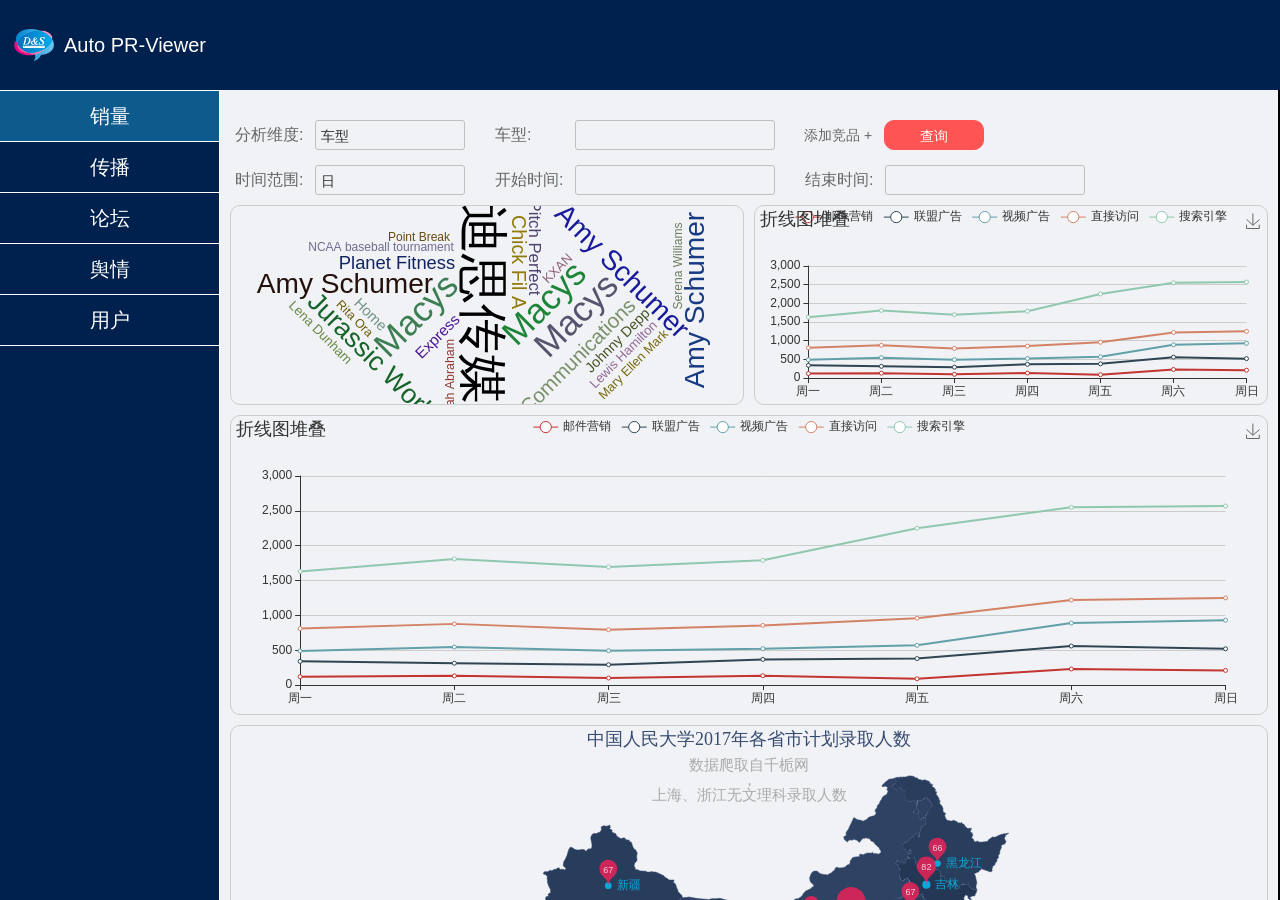
==== commit f5e4a12b: "set a test login" ====
--- a/web/index.html
+++ b/web/index.html
@@ -6,7 +6,6 @@
     <title>迪思传媒</title>
   
     <script type="text/javascript" src="lib/jquery/jquery-2.0.3.js"></script>
-    <script type="text/javascript" src="lib/jqueryui/js/jquery-ui.js"></script>
     <script type="text/javascript" src="lib/bootstrap/js/bootstrap.min.js"></script>
     <script type="text/javascript" src="lib/bootstrap/js/bootstrap-datetimepicker.js" charset="UTF-8"></script>
     <script type="text/javascript" src="lib/bootstrap/js/locales/bootstrap-datetimepicker.fr.js" charset="UTF-8"></script>
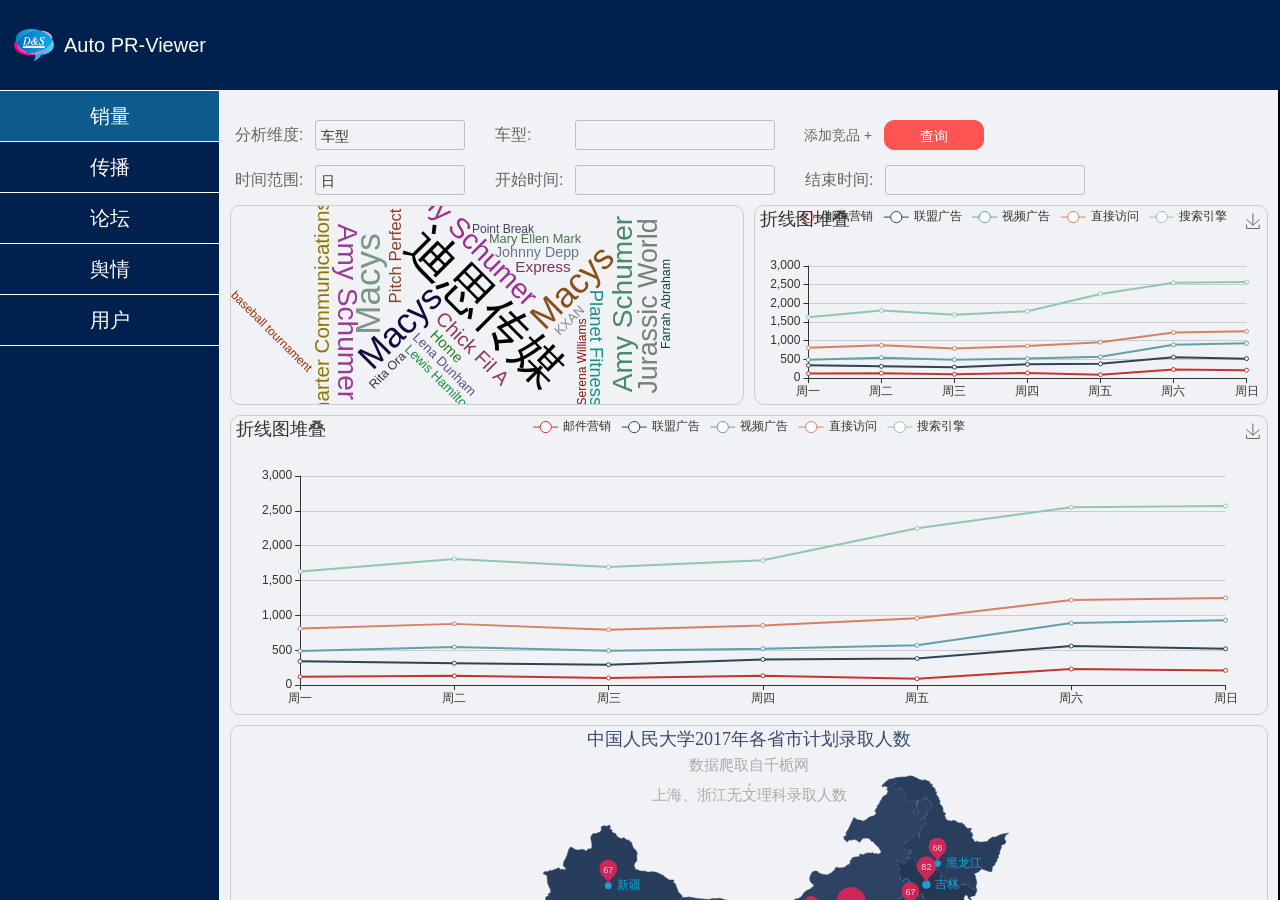
==== commit f88547f1: "tijaio" ====
--- a/web/index.html
+++ b/web/index.html
@@ -17,7 +17,7 @@
 </head>
 
 <body>
-    <div class="page">
+    <div class="page wrapper">
         <div class="tooltip-success-show ssss ty"></div>
         <div class='banner'>
                <div class="logoC vvvv">
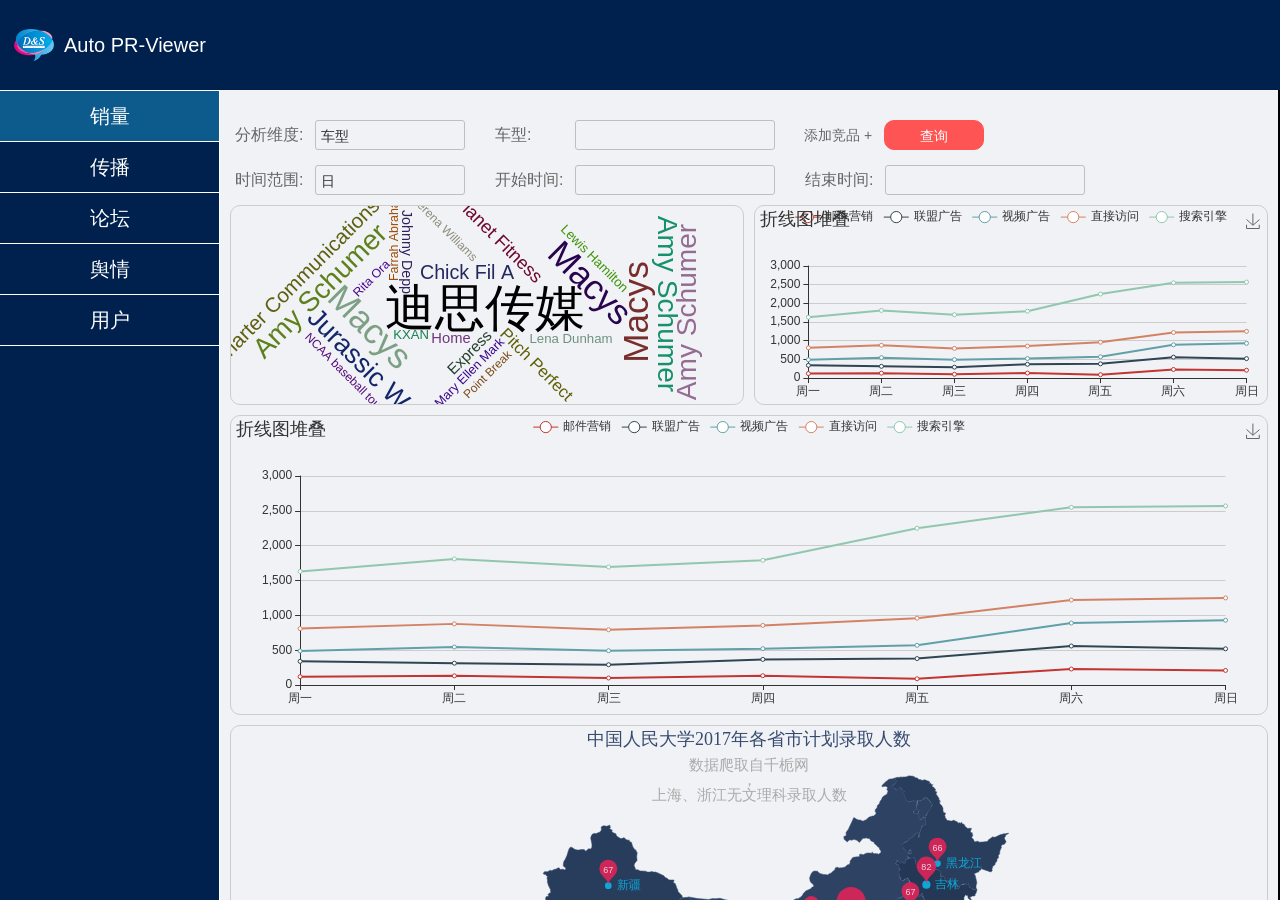
==== commit d36dd0b6: "fix select" ====
--- a/web/index.html
+++ b/web/index.html
@@ -3,7 +3,10 @@
 
 <head>
     <meta charset="UTF-8">
-    <title>迪思传媒</title>
+    <title>Auto PR-Viewer</title>
+
+    <link rel="icon" href="logo.ico" type="image/x-icon" />
+    <link rel="shortcut icon" href="logo.ico" type="image/x-icon"/>
   
     <script type="text/javascript" src="lib/jquery/jquery-2.0.3.js"></script>
     <script type="text/javascript" src="lib/bootstrap/js/bootstrap.min.js"></script>
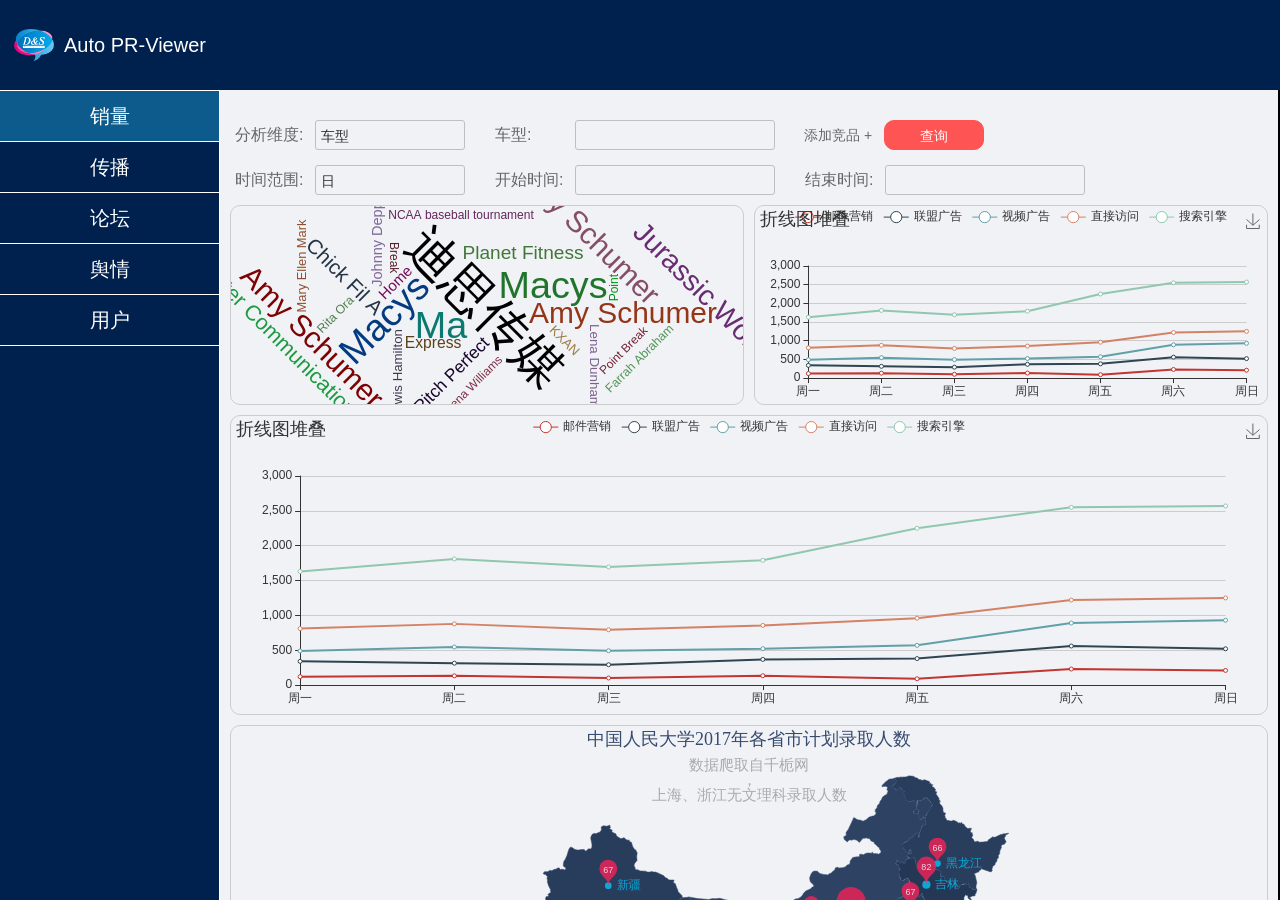
==== commit 11d07291: "re push" ====
--- a/web/index.html
+++ b/web/index.html
@@ -7,7 +7,7 @@
 
     <link rel="icon" href="logo.ico" type="image/x-icon" />
     <link rel="shortcut icon" href="logo.ico" type="image/x-icon"/>
-  
+    
     <script type="text/javascript" src="lib/jquery/jquery-2.0.3.js"></script>
     <script type="text/javascript" src="lib/bootstrap/js/bootstrap.min.js"></script>
     <script type="text/javascript" src="lib/bootstrap/js/bootstrap-datetimepicker.js" charset="UTF-8"></script>
@@ -15,7 +15,6 @@
     <script type="text/javascript" src='lib/echarts/echarts4.js'></script>
     <script type="text/javascript" src="lib/echarts/echarts-wordcloud.js"></script>
     <script type="text/javascript" src="lib/echarts/echarts-liquidfill.js"></script>
-
 
 </head>
 
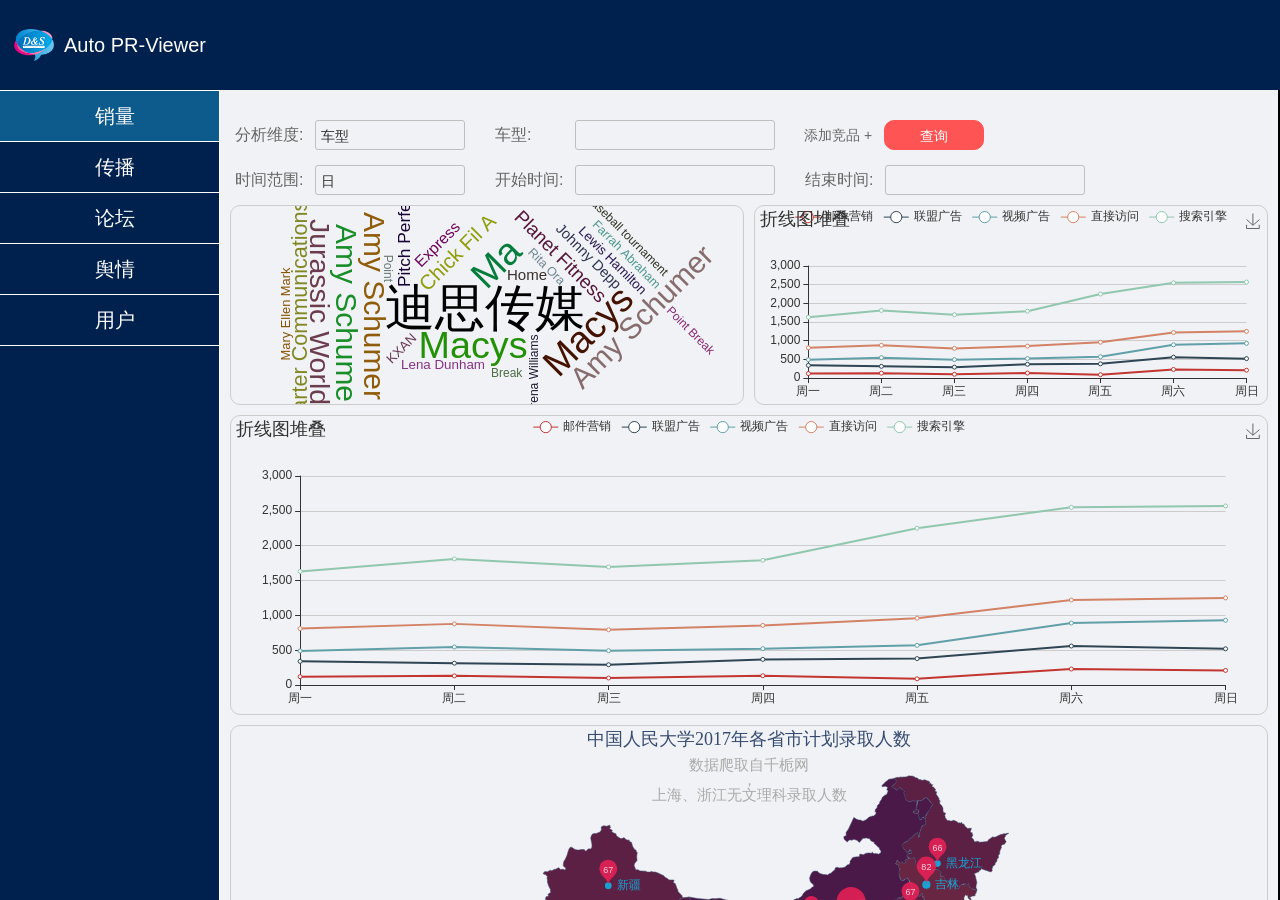
==== commit d8dc466a: "add icon" ====
--- a/web/index.html
+++ b/web/index.html
@@ -4,18 +4,11 @@
 <head>
     <meta charset="UTF-8">
     <title>Auto PR-Viewer</title>
-
     <link rel="icon" href="logo.ico" type="image/x-icon" />
     <link rel="shortcut icon" href="logo.ico" type="image/x-icon"/>
-    
-    <script type="text/javascript" src="lib/jquery/jquery-2.0.3.js"></script>
-    <script type="text/javascript" src="lib/bootstrap/js/bootstrap.min.js"></script>
-    <script type="text/javascript" src="lib/bootstrap/js/bootstrap-datetimepicker.js" charset="UTF-8"></script>
-    <script type="text/javascript" src="lib/bootstrap/js/locales/bootstrap-datetimepicker.fr.js" charset="UTF-8"></script>
-    <script type="text/javascript" src='lib/echarts/echarts4.js'></script>
-    <script type="text/javascript" src="lib/echarts/echarts-wordcloud.js"></script>
-    <script type="text/javascript" src="lib/echarts/echarts-liquidfill.js"></script>
-
+    <link rel="stylesheet" type="text/css" href="css/index.css">
+    <link href="lib/bootstrap/css/bootstrap-datetimepicker.min.css" rel="stylesheet" media="screen">
+    <link rel="stylesheet" href="https://cdn.staticfile.org/font-awesome/4.7.0/css/font-awesome.css">
 </head>
 
 <body>
@@ -31,10 +24,10 @@
             <div class='menuPage'>
                 <ul>
                     <li class="typeLi showInfo" data-content='1'>
-                        <div class="typeTitle openColor">销量</div>
+                        <div class="typeTitle openColor"><span class="fa fa-area-chart fa-lg"></span>销量</div>
                     </li>
                     <li class="typeLi hasInfo noOpen">
-                        <div class="typeTitle">传播</div>
+                        <div class="typeTitle"><span class="fa fa-bar-chart fa-lg"></span>传播</div>
                         <ul class="typeItem">
                             <li class="showInfoLi" data-content='2'>传播总量</li>
                             <li class="showInfoLi" data-content='3'>传播形式</li>
@@ -43,13 +36,13 @@
                         </ul>
                     </li>
                     <li class="typeLi showInfo" data-content='6'>
-                        <div class="typeTitle">论坛</div>
+                        <div class="typeTitle"><span class="fa fa-line-chart fa-lg"></span>论坛</div>
                     </li>
                     <li class="typeLi showInfo" data-content='7'>
-                        <div class="typeTitle">舆情</div>
+                        <div class="typeTitle"><span class="fa fa-pie-chart fa-lg"></span>舆情</div>
                     </li>
                     <li class="typeLi showInfo" data-content='8'>
-                        <div class="typeTitle">用户</div>
+                        <div class="typeTitle"><span class="fa fa-address-book fa-lg"></span>用户</div>
                     </li>
                 </ul>
             </div>
@@ -123,8 +116,16 @@
 
 
 
-<link rel="stylesheet" type="text/css" href="css/index.css">
-<link href="lib/bootstrap/css/bootstrap-datetimepicker.min.css" rel="stylesheet" media="screen">
+
+<!-- lib -->
+<script type="text/javascript" src="lib/jquery/jquery-2.0.3.js"></script>
+<script type="text/javascript" src="lib/bootstrap/js/bootstrap.min.js"></script>
+<script type="text/javascript" src="lib/bootstrap/js/bootstrap-datetimepicker.js" charset="UTF-8"></script>
+<script type="text/javascript" src="lib/bootstrap/js/locales/bootstrap-datetimepicker.fr.js" charset="UTF-8"></script>
+<script type="text/javascript" src='lib/echarts/echarts4.js'></script>
+<script type="text/javascript" src="lib/echarts/echarts-wordcloud.js"></script>
+<script type="text/javascript" src="lib/echarts/echarts-liquidfill.js"></script>
+<!-- js -->
 <script type="text/javascript" src="js/common.js"></script>
 <script type="text/javascript" src="js/juicer.js"></script>
 <script type="text/javascript" src="js/charts/options.js"></script>
--- a/web/css/index.css
+++ b/web/css/index.css
@@ -951,15 +951,28 @@
 .menuPage:hover {
   cursor: pointer;
 }
-/* line 65, ../sass/index.scss */
+/* line 66, ../sass/index.scss */
+.menuPage .fa {
+  margin-right: 10px;
+}
+/* line 70, ../sass/index.scss */
+.menuPage .fa-lg {
+  font-size: 18px;
+  line-height: 0px;
+}
+/* line 75, ../sass/index.scss */
 .menuPage .openColor {
   background: #0d5b8d !important;
 }
-/* line 70, ../sass/index.scss */
+/* line 80, ../sass/index.scss */
 .menuPage .typeLi {
   border-bottom: 1px solid white;
 }
-/* line 73, ../sass/index.scss */
+/* line 83, ../sass/index.scss */
+.menuPage .typeLi .openColor .fa {
+  color: #fe5453;
+}
+/* line 87, ../sass/index.scss */
 .menuPage .typeLi .typeTitle {
   background: transparent;
   min-height: 50px;
@@ -968,20 +981,20 @@
   text-align: center;
   line-height: 50px;
 }
-/* line 81, ../sass/index.scss */
+/* line 95, ../sass/index.scss */
 .menuPage .typeLi .typeTitle:hover {
   cursor: pointer;
   background: rgba(0, 48, 112, 0.5);
 }
-/* line 89, ../sass/index.scss */
+/* line 103, ../sass/index.scss */
 .menuPage .checkColor {
   background: #0f365f !important;
 }
-/* line 93, ../sass/index.scss */
+/* line 107, ../sass/index.scss */
 .menuPage .typeItem {
   display: none;
 }
-/* line 97, ../sass/index.scss */
+/* line 111, ../sass/index.scss */
 .menuPage .typeItem li {
   background: #081d33;
   color: #b0bfce;
@@ -990,13 +1003,13 @@
   text-align: center;
   font-size: 20px;
 }
-/* line 105, ../sass/index.scss */
+/* line 119, ../sass/index.scss */
 .menuPage .typeItem li:hover {
   cursor: pointer;
   background: #0f365f;
 }
 
-/* line 117, ../sass/index.scss */
+/* line 131, ../sass/index.scss */
 .center {
   height: calc(100% - 90px);
   width: calc(100% - 222px);
@@ -1009,7 +1022,7 @@
   padding-top: 30px;
 }
 
-/* line 136, ../sass/index.scss */
+/* line 150, ../sass/index.scss */
 .nomalItem {
   display: inline-block;
   vertical-align: top;
@@ -1017,7 +1030,7 @@
   position: relative;
 }
 
-/* line 146, ../sass/index.scss */
+/* line 160, ../sass/index.scss */
 .titleWord {
   width: auto;
   height: 30px;
@@ -1029,14 +1042,14 @@
   font-size: 16px;
 }
 
-/* line 157, ../sass/index.scss */
+/* line 171, ../sass/index.scss */
 .selectItem {
   display: inline-block;
   vertical-align: top;
   width: 150px;
   position: relative;
 }
-/* line 164, ../sass/index.scss */
+/* line 178, ../sass/index.scss */
 .selectItem .selectValue {
   width: 100%;
   height: 30px;
@@ -1049,7 +1062,7 @@
   padding-left: 5px;
   cursor: pointer;
 }
-/* line 177, ../sass/index.scss */
+/* line 191, ../sass/index.scss */
 .selectItem .setSelect {
   width: 100%;
   max-height: 300px;
@@ -1061,7 +1074,7 @@
   z-index: 5;
   background: white;
 }
-/* line 188, ../sass/index.scss */
+/* line 202, ../sass/index.scss */
 .selectItem .setSelect li {
   width: 100%;
   height: 30px;
@@ -1073,28 +1086,28 @@
   font-size: 20px;
   cursor: pointer;
 }
-/* line 199, ../sass/index.scss */
+/* line 213, ../sass/index.scss */
 .selectItem .setSelect li:hover {
   background-color: #ebf0fb;
 }
-/* line 204, ../sass/index.scss */
+/* line 218, ../sass/index.scss */
 .selectItem .setSelect li:last-child {
   border-bottom: none;
 }
 
-/* line 216, ../sass/index.scss */
+/* line 230, ../sass/index.scss */
 .carSelectItemAdd {
   margin-left: 276px;
 }
 
-/* line 220, ../sass/index.scss */
+/* line 234, ../sass/index.scss */
 .carSelectItem {
   width: 200px;
   position: relative;
   display: inline-block;
   vertical-align: top;
 }
-/* line 227, ../sass/index.scss */
+/* line 241, ../sass/index.scss */
 .carSelectItem .carSelectVal {
   width: 200px;
   height: 30px;
@@ -1108,7 +1121,7 @@
   cursor: pointer;
 }
 
-/* line 242, ../sass/index.scss */
+/* line 256, ../sass/index.scss */
 .checkIndex {
   height: auto;
   width: 28px;
@@ -1119,7 +1132,7 @@
   vertical-align: top;
   float: left;
 }
-/* line 254, ../sass/index.scss */
+/* line 268, ../sass/index.scss */
 .checkIndex li {
   width: 28px;
   height: 20px;
@@ -1129,13 +1142,13 @@
   line-height: 20px;
   font-size: 16px;
 }
-/* line 264, ../sass/index.scss */
+/* line 278, ../sass/index.scss */
 .checkIndex li:hover {
   cursor: pointer;
   background: #386ed3;
 }
 
-/* line 273, ../sass/index.scss */
+/* line 287, ../sass/index.scss */
 .carSelect {
   position: absolute;
   top: 35px;
@@ -1145,12 +1158,12 @@
   z-index: 5;
 }
 
-/* line 284, ../sass/index.scss */
+/* line 298, ../sass/index.scss */
 .listJump::-webkit-scrollbar {
   display: none;
 }
 
-/* line 289, ../sass/index.scss */
+/* line 303, ../sass/index.scss */
 .listJump {
   height: 100%;
   width: 150px;
@@ -1166,25 +1179,25 @@
   cursor: pointer;
   float: left;
 }
-/* line 304, ../sass/index.scss */
+/* line 318, ../sass/index.scss */
 .listJump dt {
   color: #386ed3;
   background-color: #ebf0fb;
   border-bottom: 1px solid #e0e0e0;
 }
-/* line 310, ../sass/index.scss */
+/* line 324, ../sass/index.scss */
 .listJump dd {
   border-bottom: 1px solid #e0e0e0;
 }
-/* line 313, ../sass/index.scss */
+/* line 327, ../sass/index.scss */
 .listJump dd:hover {
   background-color: #ebf0fb;
 }
-/* line 318, ../sass/index.scss */
+/* line 332, ../sass/index.scss */
 .listJump dd::last-child {
   border-bottom: none;
 }
-/* line 323, ../sass/index.scss */
+/* line 337, ../sass/index.scss */
 .listJump dt,
 .listJump dd {
   width: 100%;
@@ -1194,7 +1207,7 @@
   vertical-align: top;
 }
 
-/* line 332, ../sass/index.scss */
+/* line 346, ../sass/index.scss */
 .listDes {
   height: auto;
   width: 150px;
@@ -1208,7 +1221,7 @@
   border: 1px solid #e0e0e0;
   float: left;
 }
-/* line 348, ../sass/index.scss */
+/* line 362, ../sass/index.scss */
 .listDes .listDesUl li {
   width: 100%;
   height: 31px;
@@ -1217,23 +1230,23 @@
   vertical-align: top;
   border-bottom: 1px solid #e0e0e0;
 }
-/* line 356, ../sass/index.scss */
+/* line 370, ../sass/index.scss */
 .listDes .listDesUl li:hover {
   background-color: #ebf0fb;
 }
-/* line 361, ../sass/index.scss */
+/* line 375, ../sass/index.scss */
 .listDes .listDesUl li::last-child {
   border-bottom: none;
 }
 
-/* line 370, ../sass/index.scss */
+/* line 384, ../sass/index.scss */
 .setMoreItem {
   width: 100%;
   display: block !important;
   margin-top: 10px;
 }
 
-/* line 378, ../sass/index.scss */
+/* line 392, ../sass/index.scss */
 .addMore,
 .delMore {
   width: auto;
@@ -1248,13 +1261,13 @@
   left: 29px;
   cursor: pointer;
 }
-/* line 391, ../sass/index.scss */
+/* line 405, ../sass/index.scss */
 .addMore:hover,
 .delMore:hover {
   color: #fe5453;
 }
 
-/* line 397, ../sass/index.scss */
+/* line 411, ../sass/index.scss */
 .search {
   width: auto;
   height: 30px;
@@ -1277,17 +1290,17 @@
   color: white;
   margin-left: 12px;
 }
-/* line 420, ../sass/index.scss */
+/* line 434, ../sass/index.scss */
 .search:hover {
   background: #ea0301;
 }
 
-/* line 426, ../sass/index.scss */
+/* line 440, ../sass/index.scss */
 .dataValue {
   margin-top: 15px;
 }
 
-/* line 430, ../sass/index.scss */
+/* line 444, ../sass/index.scss */
 .setTime {
   width: 200px;
   height: 30px;
@@ -1304,7 +1317,7 @@
   cursor: pointer;
 }
 
-/* line 446, ../sass/index.scss */
+/* line 460, ../sass/index.scss */
 .showData {
   width: 282px;
   font-size: 20px;
@@ -1315,7 +1328,7 @@
   top: 50px;
 }
 
-/* line 464, ../sass/index.scss */
+/* line 478, ../sass/index.scss */
 .opop {
   width: calc(100% - 20px);
   margin-left: 10px;
@@ -1323,7 +1336,7 @@
   height: 200px;
 }
 
-/* line 473, ../sass/index.scss */
+/* line 487, ../sass/index.scss */
 .chinaCss {
   width: calc(100% - 20px);
   height: 500px;
@@ -1331,7 +1344,7 @@
   margin-top: 10px;
 }
 
-/* line 480, ../sass/index.scss */
+/* line 494, ../sass/index.scss */
 .nomalChart {
   display: inline-block;
   vertical-align: top;
@@ -1339,12 +1352,12 @@
   border-radius: 10px;
 }
 
-/* line 489, ../sass/index.scss */
+/* line 503, ../sass/index.scss */
 .bMap {
   height: 450px !important;
 }
 
-/* line 493, ../sass/index.scss */
+/* line 507, ../sass/index.scss */
 .one {
   width: calc(100% - 20px);
   margin: 0 auto;
@@ -1353,7 +1366,7 @@
   height: 300px;
 }
 
-/* line 501, ../sass/index.scss */
+/* line 515, ../sass/index.scss */
 .two {
   width: calc(100%/2 - 15px);
   height: 200px;
@@ -1361,7 +1374,7 @@
   margin-top: 10px;
 }
 
-/* line 510, ../sass/index.scss */
+/* line 524, ../sass/index.scss */
 .three {
   width: calc(100%/3 - 16px);
   height: 150px;
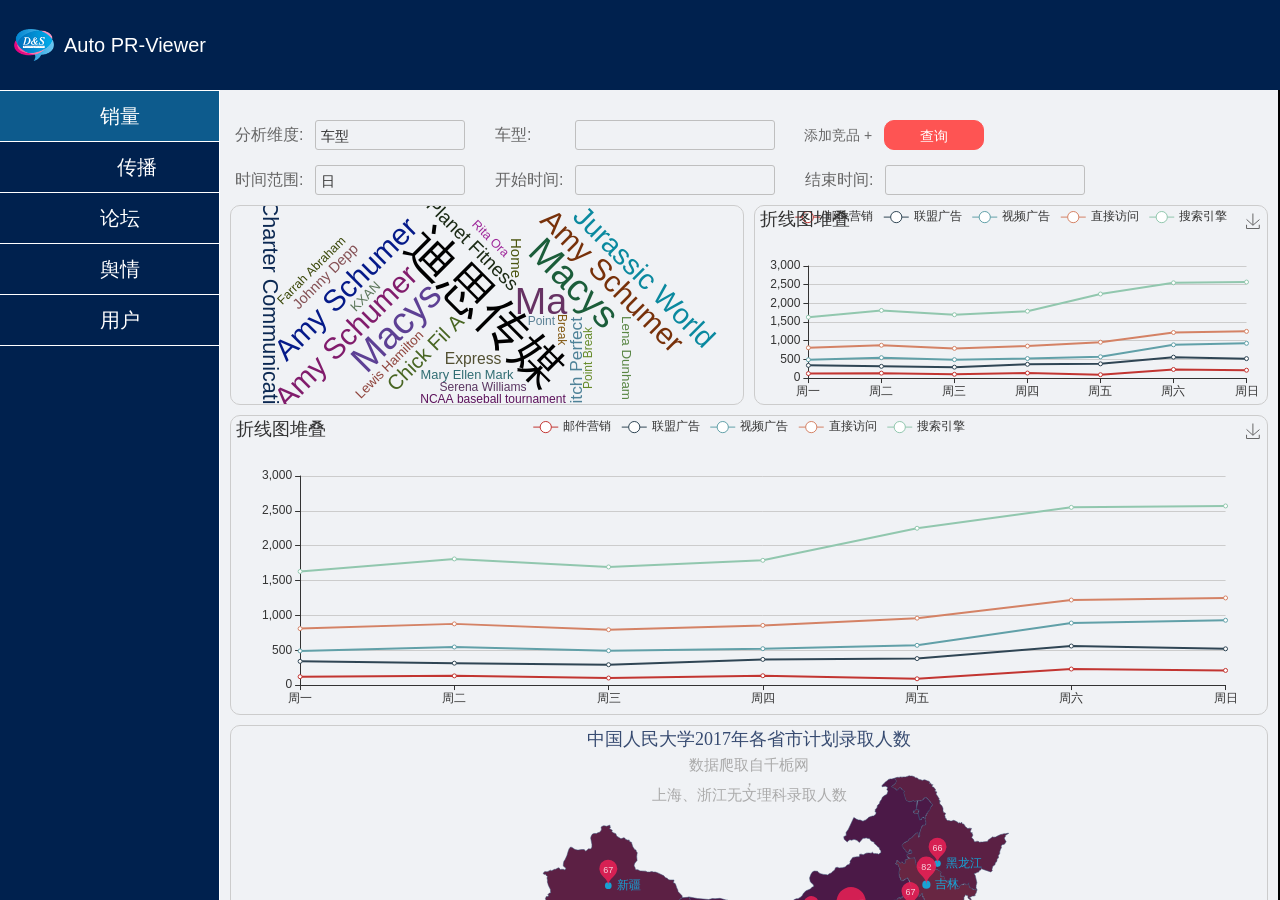
==== commit 4e84c396: "add updown icon" ====
--- a/web/index.html
+++ b/web/index.html
@@ -27,7 +27,7 @@
                         <div class="typeTitle openColor"><span class="fa fa-area-chart fa-lg"></span>销量</div>
                     </li>
                     <li class="typeLi hasInfo noOpen">
-                        <div class="typeTitle"><span class="fa fa-bar-chart fa-lg"></span>传播</div>
+                        <div class="typeTitle"><span class="fa fa-bar-chart fa-lg"></span>传播<div class="fa fa-toggle-up fa-lg upDown"></div></div>
                         <ul class="typeItem">
                             <li class="showInfoLi" data-content='2'>传播总量</li>
                             <li class="showInfoLi" data-content='3'>传播形式</li>
--- a/web/css/index.css
+++ b/web/css/index.css
@@ -954,25 +954,39 @@
 /* line 66, ../sass/index.scss */
 .menuPage .fa {
   margin-right: 10px;
-}
-/* line 70, ../sass/index.scss */
+  margin-left: 10px;
+}
+/* line 71, ../sass/index.scss */
 .menuPage .fa-lg {
   font-size: 18px;
   line-height: 0px;
 }
-/* line 75, ../sass/index.scss */
+/* line 76, ../sass/index.scss */
 .menuPage .openColor {
   background: #0d5b8d !important;
 }
-/* line 80, ../sass/index.scss */
+/* line 81, ../sass/index.scss */
+.menuPage .hasInfo .typeTitle {
+  padding-left: 35px;
+}
+/* line 86, ../sass/index.scss */
 .menuPage .typeLi {
   border-bottom: 1px solid white;
 }
-/* line 83, ../sass/index.scss */
+/* line 89, ../sass/index.scss */
+.menuPage .typeLi .hasInfoColor .upDown {
+  color: #fe5453;
+  transform: rotate(180deg);
+  -webkit-transform: rotate(180deg);
+  -moz-transform: rotate(180deg);
+  -o-transform: rotate(180deg);
+  -ms-transform: rotate(180deg);
+}
+/* line 98, ../sass/index.scss */
 .menuPage .typeLi .openColor .fa {
   color: #fe5453;
 }
-/* line 87, ../sass/index.scss */
+/* line 102, ../sass/index.scss */
 .menuPage .typeLi .typeTitle {
   background: transparent;
   min-height: 50px;
@@ -981,20 +995,20 @@
   text-align: center;
   line-height: 50px;
 }
-/* line 95, ../sass/index.scss */
+/* line 110, ../sass/index.scss */
 .menuPage .typeLi .typeTitle:hover {
   cursor: pointer;
   background: rgba(0, 48, 112, 0.5);
 }
-/* line 103, ../sass/index.scss */
+/* line 118, ../sass/index.scss */
 .menuPage .checkColor {
   background: #0f365f !important;
 }
-/* line 107, ../sass/index.scss */
+/* line 122, ../sass/index.scss */
 .menuPage .typeItem {
   display: none;
 }
-/* line 111, ../sass/index.scss */
+/* line 126, ../sass/index.scss */
 .menuPage .typeItem li {
   background: #081d33;
   color: #b0bfce;
@@ -1003,13 +1017,13 @@
   text-align: center;
   font-size: 20px;
 }
-/* line 119, ../sass/index.scss */
+/* line 134, ../sass/index.scss */
 .menuPage .typeItem li:hover {
   cursor: pointer;
   background: #0f365f;
 }
 
-/* line 131, ../sass/index.scss */
+/* line 146, ../sass/index.scss */
 .center {
   height: calc(100% - 90px);
   width: calc(100% - 222px);
@@ -1022,7 +1036,7 @@
   padding-top: 30px;
 }
 
-/* line 150, ../sass/index.scss */
+/* line 165, ../sass/index.scss */
 .nomalItem {
   display: inline-block;
   vertical-align: top;
@@ -1030,7 +1044,7 @@
   position: relative;
 }
 
-/* line 160, ../sass/index.scss */
+/* line 175, ../sass/index.scss */
 .titleWord {
   width: auto;
   height: 30px;
@@ -1042,14 +1056,14 @@
   font-size: 16px;
 }
 
-/* line 171, ../sass/index.scss */
+/* line 186, ../sass/index.scss */
 .selectItem {
   display: inline-block;
   vertical-align: top;
   width: 150px;
   position: relative;
 }
-/* line 178, ../sass/index.scss */
+/* line 193, ../sass/index.scss */
 .selectItem .selectValue {
   width: 100%;
   height: 30px;
@@ -1062,7 +1076,7 @@
   padding-left: 5px;
   cursor: pointer;
 }
-/* line 191, ../sass/index.scss */
+/* line 206, ../sass/index.scss */
 .selectItem .setSelect {
   width: 100%;
   max-height: 300px;
@@ -1074,7 +1088,7 @@
   z-index: 5;
   background: white;
 }
-/* line 202, ../sass/index.scss */
+/* line 217, ../sass/index.scss */
 .selectItem .setSelect li {
   width: 100%;
   height: 30px;
@@ -1086,28 +1100,28 @@
   font-size: 20px;
   cursor: pointer;
 }
-/* line 213, ../sass/index.scss */
+/* line 228, ../sass/index.scss */
 .selectItem .setSelect li:hover {
   background-color: #ebf0fb;
 }
-/* line 218, ../sass/index.scss */
+/* line 233, ../sass/index.scss */
 .selectItem .setSelect li:last-child {
   border-bottom: none;
 }
 
-/* line 230, ../sass/index.scss */
+/* line 245, ../sass/index.scss */
 .carSelectItemAdd {
   margin-left: 276px;
 }
 
-/* line 234, ../sass/index.scss */
+/* line 249, ../sass/index.scss */
 .carSelectItem {
   width: 200px;
   position: relative;
   display: inline-block;
   vertical-align: top;
 }
-/* line 241, ../sass/index.scss */
+/* line 256, ../sass/index.scss */
 .carSelectItem .carSelectVal {
   width: 200px;
   height: 30px;
@@ -1121,7 +1135,7 @@
   cursor: pointer;
 }
 
-/* line 256, ../sass/index.scss */
+/* line 271, ../sass/index.scss */
 .checkIndex {
   height: auto;
   width: 28px;
@@ -1132,7 +1146,7 @@
   vertical-align: top;
   float: left;
 }
-/* line 268, ../sass/index.scss */
+/* line 283, ../sass/index.scss */
 .checkIndex li {
   width: 28px;
   height: 20px;
@@ -1142,13 +1156,13 @@
   line-height: 20px;
   font-size: 16px;
 }
-/* line 278, ../sass/index.scss */
+/* line 293, ../sass/index.scss */
 .checkIndex li:hover {
   cursor: pointer;
   background: #386ed3;
 }
 
-/* line 287, ../sass/index.scss */
+/* line 302, ../sass/index.scss */
 .carSelect {
   position: absolute;
   top: 35px;
@@ -1158,12 +1172,12 @@
   z-index: 5;
 }
 
-/* line 298, ../sass/index.scss */
+/* line 313, ../sass/index.scss */
 .listJump::-webkit-scrollbar {
   display: none;
 }
 
-/* line 303, ../sass/index.scss */
+/* line 318, ../sass/index.scss */
 .listJump {
   height: 100%;
   width: 150px;
@@ -1179,25 +1193,25 @@
   cursor: pointer;
   float: left;
 }
-/* line 318, ../sass/index.scss */
+/* line 333, ../sass/index.scss */
 .listJump dt {
   color: #386ed3;
   background-color: #ebf0fb;
   border-bottom: 1px solid #e0e0e0;
 }
-/* line 324, ../sass/index.scss */
+/* line 339, ../sass/index.scss */
 .listJump dd {
   border-bottom: 1px solid #e0e0e0;
 }
-/* line 327, ../sass/index.scss */
+/* line 342, ../sass/index.scss */
 .listJump dd:hover {
   background-color: #ebf0fb;
 }
-/* line 332, ../sass/index.scss */
+/* line 347, ../sass/index.scss */
 .listJump dd::last-child {
   border-bottom: none;
 }
-/* line 337, ../sass/index.scss */
+/* line 352, ../sass/index.scss */
 .listJump dt,
 .listJump dd {
   width: 100%;
@@ -1207,7 +1221,7 @@
   vertical-align: top;
 }
 
-/* line 346, ../sass/index.scss */
+/* line 361, ../sass/index.scss */
 .listDes {
   height: auto;
   width: 150px;
@@ -1221,7 +1235,7 @@
   border: 1px solid #e0e0e0;
   float: left;
 }
-/* line 362, ../sass/index.scss */
+/* line 377, ../sass/index.scss */
 .listDes .listDesUl li {
   width: 100%;
   height: 31px;
@@ -1230,23 +1244,23 @@
   vertical-align: top;
   border-bottom: 1px solid #e0e0e0;
 }
-/* line 370, ../sass/index.scss */
+/* line 385, ../sass/index.scss */
 .listDes .listDesUl li:hover {
   background-color: #ebf0fb;
 }
-/* line 375, ../sass/index.scss */
+/* line 390, ../sass/index.scss */
 .listDes .listDesUl li::last-child {
   border-bottom: none;
 }
 
-/* line 384, ../sass/index.scss */
+/* line 399, ../sass/index.scss */
 .setMoreItem {
   width: 100%;
   display: block !important;
   margin-top: 10px;
 }
 
-/* line 392, ../sass/index.scss */
+/* line 407, ../sass/index.scss */
 .addMore,
 .delMore {
   width: auto;
@@ -1261,13 +1275,13 @@
   left: 29px;
   cursor: pointer;
 }
-/* line 405, ../sass/index.scss */
+/* line 420, ../sass/index.scss */
 .addMore:hover,
 .delMore:hover {
   color: #fe5453;
 }
 
-/* line 411, ../sass/index.scss */
+/* line 426, ../sass/index.scss */
 .search {
   width: auto;
   height: 30px;
@@ -1290,17 +1304,17 @@
   color: white;
   margin-left: 12px;
 }
-/* line 434, ../sass/index.scss */
+/* line 449, ../sass/index.scss */
 .search:hover {
   background: #ea0301;
 }
 
-/* line 440, ../sass/index.scss */
+/* line 455, ../sass/index.scss */
 .dataValue {
   margin-top: 15px;
 }
 
-/* line 444, ../sass/index.scss */
+/* line 459, ../sass/index.scss */
 .setTime {
   width: 200px;
   height: 30px;
@@ -1317,7 +1331,7 @@
   cursor: pointer;
 }
 
-/* line 460, ../sass/index.scss */
+/* line 475, ../sass/index.scss */
 .showData {
   width: 282px;
   font-size: 20px;
@@ -1328,7 +1342,7 @@
   top: 50px;
 }
 
-/* line 478, ../sass/index.scss */
+/* line 493, ../sass/index.scss */
 .opop {
   width: calc(100% - 20px);
   margin-left: 10px;
@@ -1336,7 +1350,7 @@
   height: 200px;
 }
 
-/* line 487, ../sass/index.scss */
+/* line 502, ../sass/index.scss */
 .chinaCss {
   width: calc(100% - 20px);
   height: 500px;
@@ -1344,7 +1358,7 @@
   margin-top: 10px;
 }
 
-/* line 494, ../sass/index.scss */
+/* line 509, ../sass/index.scss */
 .nomalChart {
   display: inline-block;
   vertical-align: top;
@@ -1352,12 +1366,12 @@
   border-radius: 10px;
 }
 
-/* line 503, ../sass/index.scss */
+/* line 518, ../sass/index.scss */
 .bMap {
   height: 450px !important;
 }
 
-/* line 507, ../sass/index.scss */
+/* line 522, ../sass/index.scss */
 .one {
   width: calc(100% - 20px);
   margin: 0 auto;
@@ -1366,7 +1380,7 @@
   height: 300px;
 }
 
-/* line 515, ../sass/index.scss */
+/* line 530, ../sass/index.scss */
 .two {
   width: calc(100%/2 - 15px);
   height: 200px;
@@ -1374,7 +1388,7 @@
   margin-top: 10px;
 }
 
-/* line 524, ../sass/index.scss */
+/* line 539, ../sass/index.scss */
 .three {
   width: calc(100%/3 - 16px);
   height: 150px;
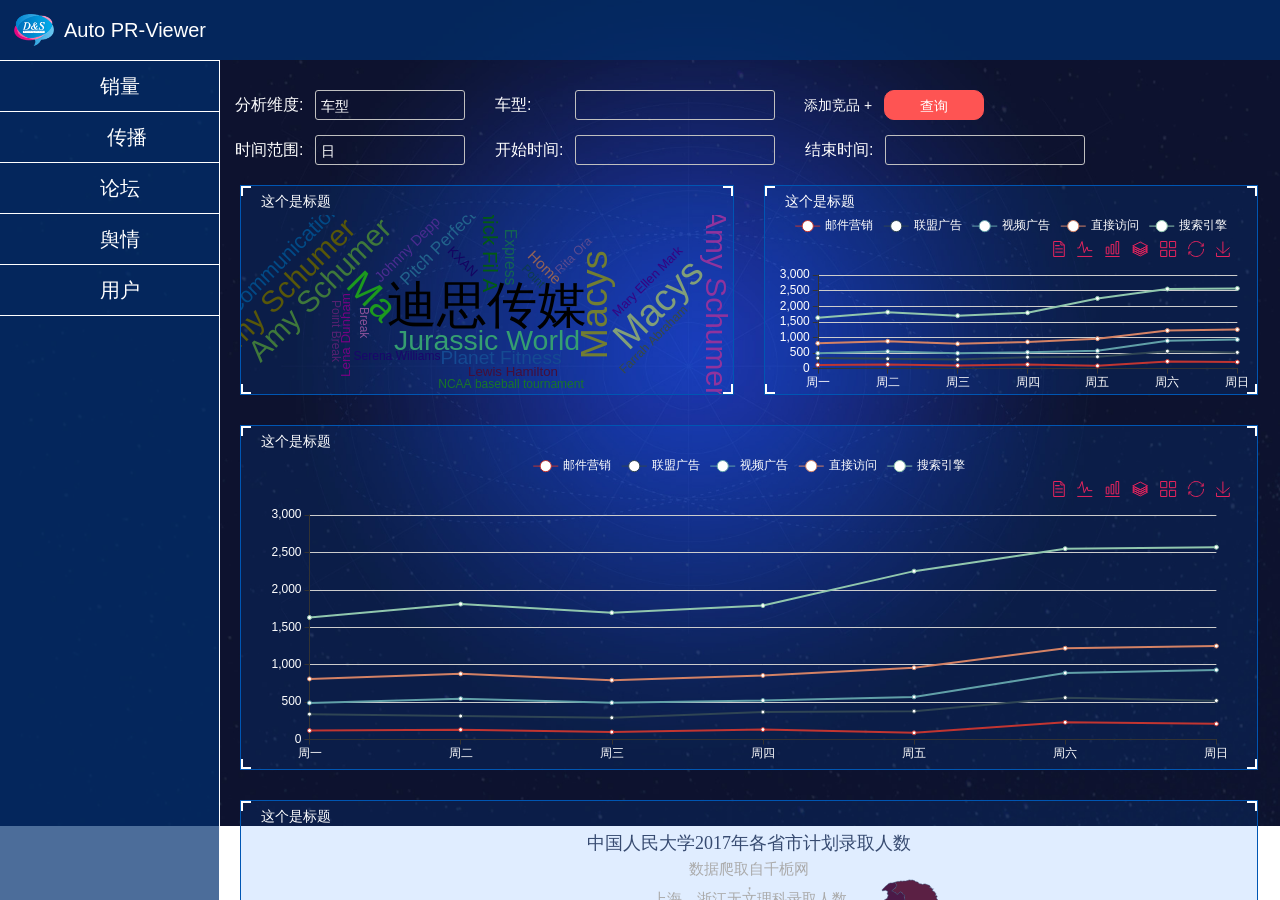
==== commit 1ee039eb: "change theme for echarts" ====
--- a/web/index.html
+++ b/web/index.html
@@ -27,7 +27,7 @@
                         <div class="typeTitle openColor"><span class="fa fa-area-chart fa-lg"></span>销量</div>
                     </li>
                     <li class="typeLi hasInfo noOpen">
-                        <div class="typeTitle"><span class="fa fa-bar-chart fa-lg"></span>传播<div class="fa fa-toggle-up fa-lg upDown"></div></div>
+                        <div class="typeTitle"><span class="fa fa-bar-chart fa-lg"></span>传播<span class="fa fa-toggle-up fa-lg upDown"></span></div>
                         <ul class="typeItem">
                             <li class="showInfoLi" data-content='2'>传播总量</li>
                             <li class="showInfoLi" data-content='3'>传播形式</li>
@@ -106,7 +106,10 @@
 
 				          
 				          <div class="setInfo" id="setInfo" >
-                                <div id='main' class="nomalChart two" style="height:200px"></div>
+                                    <div class="nomalChart two">
+                                         <div class="nomalTitle">这个是标题</div>
+                                         <div class="chartsItem" id="main"></div>
+                                    </div>
 				          </div>   
 
 
@@ -123,6 +126,7 @@
 <script type="text/javascript" src="lib/bootstrap/js/bootstrap-datetimepicker.js" charset="UTF-8"></script>
 <script type="text/javascript" src="lib/bootstrap/js/locales/bootstrap-datetimepicker.fr.js" charset="UTF-8"></script>
 <script type="text/javascript" src='lib/echarts/echarts4.js'></script>
+<script type="text/javascript" src='lib/echarts/walden.js'></script>
 <script type="text/javascript" src="lib/echarts/echarts-wordcloud.js"></script>
 <script type="text/javascript" src="lib/echarts/echarts-liquidfill.js"></script>
 <!-- js -->
--- a/web/css/index.css
+++ b/web/css/index.css
@@ -897,25 +897,26 @@
 
 /* line 9, ../sass/index.scss */
 body {
-  background: black;
   font-size: 0;
-}
-
-/* line 14, ../sass/index.scss */
+  background: url(../images/bg.jpg) no-repeat left top;
+  background-size: 100%;
+}
+
+/* line 16, ../sass/index.scss */
 .banner {
   width: 100%;
-  height: 90px;
+  height: 60px;
   background: rgba(0, 48, 112, 0.7);
 }
 
-/* line 20, ../sass/index.scss */
+/* line 22, ../sass/index.scss */
 .logoC {
   width: 220px;
   position: relative;
-  line-height: 90px;
+  line-height: 60px;
   text-align: center;
 }
-/* line 27, ../sass/index.scss */
+/* line 29, ../sass/index.scss */
 .logoC div {
   font-size: 20px;
   color: white;
@@ -923,7 +924,7 @@
   vertical-align: middle;
 }
 
-/* line 35, ../sass/index.scss */
+/* line 37, ../sass/index.scss */
 .logo {
   width: 40px;
   position: relative;
@@ -934,11 +935,11 @@
   margin-right: 10px;
 }
 
-/* line 47, ../sass/index.scss */
+/* line 49, ../sass/index.scss */
 .menuPage {
   background: rgba(0, 48, 112, 0.7);
   width: 220px;
-  height: calc(100% - 90px);
+  height: calc(100% - 60px);
   overflow-y: auto;
   position: relative;
   display: inline-block;
@@ -947,33 +948,33 @@
   border-top: 1px solid white;
   border-right: 1px solid white;
 }
-/* line 61, ../sass/index.scss */
+/* line 63, ../sass/index.scss */
 .menuPage:hover {
   cursor: pointer;
 }
-/* line 66, ../sass/index.scss */
+/* line 68, ../sass/index.scss */
 .menuPage .fa {
   margin-right: 10px;
   margin-left: 10px;
 }
-/* line 71, ../sass/index.scss */
+/* line 73, ../sass/index.scss */
 .menuPage .fa-lg {
   font-size: 18px;
   line-height: 0px;
 }
-/* line 76, ../sass/index.scss */
+/* line 78, ../sass/index.scss */
 .menuPage .openColor {
-  background: #0d5b8d !important;
-}
-/* line 81, ../sass/index.scss */
+  background: #0d5b8d;
+}
+/* line 83, ../sass/index.scss */
 .menuPage .hasInfo .typeTitle {
   padding-left: 35px;
 }
-/* line 86, ../sass/index.scss */
+/* line 88, ../sass/index.scss */
 .menuPage .typeLi {
   border-bottom: 1px solid white;
 }
-/* line 89, ../sass/index.scss */
+/* line 91, ../sass/index.scss */
 .menuPage .typeLi .hasInfoColor .upDown {
   color: #fe5453;
   transform: rotate(180deg);
@@ -982,11 +983,11 @@
   -o-transform: rotate(180deg);
   -ms-transform: rotate(180deg);
 }
-/* line 98, ../sass/index.scss */
+/* line 100, ../sass/index.scss */
 .menuPage .typeLi .openColor .fa {
   color: #fe5453;
 }
-/* line 102, ../sass/index.scss */
+/* line 104, ../sass/index.scss */
 .menuPage .typeLi .typeTitle {
   background: transparent;
   min-height: 50px;
@@ -995,40 +996,40 @@
   text-align: center;
   line-height: 50px;
 }
-/* line 110, ../sass/index.scss */
+/* line 112, ../sass/index.scss */
 .menuPage .typeLi .typeTitle:hover {
   cursor: pointer;
   background: rgba(0, 48, 112, 0.5);
 }
-/* line 118, ../sass/index.scss */
+/* line 120, ../sass/index.scss */
 .menuPage .checkColor {
-  background: #0f365f !important;
-}
-/* line 122, ../sass/index.scss */
+  background: #0f365f;
+}
+/* line 124, ../sass/index.scss */
 .menuPage .typeItem {
   display: none;
 }
-/* line 126, ../sass/index.scss */
+/* line 128, ../sass/index.scss */
 .menuPage .typeItem li {
   background: #081d33;
   color: #b0bfce;
   height: 40px;
   line-height: 40px;
   text-align: center;
-  font-size: 20px;
-}
-/* line 134, ../sass/index.scss */
+  font-size: 16px;
+}
+/* line 136, ../sass/index.scss */
 .menuPage .typeItem li:hover {
   cursor: pointer;
   background: #0f365f;
 }
 
-/* line 146, ../sass/index.scss */
+/* line 148, ../sass/index.scss */
 .center {
-  height: calc(100% - 90px);
+  height: calc(100% - 60px);
   width: calc(100% - 222px);
   min-width: calc(960px - 222px);
-  background: #f0f2f5;
+  background: transparent !important;
   display: inline-block;
   position: relative;
   vertical-align: top;
@@ -1036,7 +1037,7 @@
   padding-top: 30px;
 }
 
-/* line 165, ../sass/index.scss */
+/* line 169, ../sass/index.scss */
 .nomalItem {
   display: inline-block;
   vertical-align: top;
@@ -1044,26 +1045,27 @@
   position: relative;
 }
 
-/* line 175, ../sass/index.scss */
+/* line 179, ../sass/index.scss */
 .titleWord {
   width: auto;
   height: 30px;
   line-height: 30px;
   display: inline-block;
   vertical-align: top;
-  color: #666;
+  color: white;
   width: 80px;
   font-size: 16px;
 }
 
-/* line 186, ../sass/index.scss */
+/* line 190, ../sass/index.scss */
 .selectItem {
   display: inline-block;
   vertical-align: top;
   width: 150px;
   position: relative;
-}
-/* line 193, ../sass/index.scss */
+  color: white;
+}
+/* line 198, ../sass/index.scss */
 .selectItem .selectValue {
   width: 100%;
   height: 30px;
@@ -1071,12 +1073,11 @@
   border: solid 1px #bfbfbf;
   border-radius: 3px;
   font-size: 14px;
-  color: #333;
   line-height: 30px;
   padding-left: 5px;
   cursor: pointer;
 }
-/* line 206, ../sass/index.scss */
+/* line 210, ../sass/index.scss */
 .selectItem .setSelect {
   width: 100%;
   max-height: 300px;
@@ -1088,7 +1089,7 @@
   z-index: 5;
   background: white;
 }
-/* line 217, ../sass/index.scss */
+/* line 221, ../sass/index.scss */
 .selectItem .setSelect li {
   width: 100%;
   height: 30px;
@@ -1100,28 +1101,28 @@
   font-size: 20px;
   cursor: pointer;
 }
-/* line 228, ../sass/index.scss */
+/* line 232, ../sass/index.scss */
 .selectItem .setSelect li:hover {
   background-color: #ebf0fb;
 }
-/* line 233, ../sass/index.scss */
+/* line 237, ../sass/index.scss */
 .selectItem .setSelect li:last-child {
   border-bottom: none;
 }
 
-/* line 245, ../sass/index.scss */
+/* line 249, ../sass/index.scss */
 .carSelectItemAdd {
   margin-left: 276px;
 }
 
-/* line 249, ../sass/index.scss */
+/* line 253, ../sass/index.scss */
 .carSelectItem {
   width: 200px;
   position: relative;
   display: inline-block;
   vertical-align: top;
 }
-/* line 256, ../sass/index.scss */
+/* line 259, ../sass/index.scss */
 .carSelectItem .carSelectVal {
   width: 200px;
   height: 30px;
@@ -1129,13 +1130,13 @@
   border: solid 1px #bfbfbf;
   border-radius: 3px;
   font-size: 14px;
-  color: #333;
+  color: white;
   line-height: 30px;
   padding-left: 5px;
   cursor: pointer;
 }
 
-/* line 271, ../sass/index.scss */
+/* line 274, ../sass/index.scss */
 .checkIndex {
   height: auto;
   width: 28px;
@@ -1146,7 +1147,7 @@
   vertical-align: top;
   float: left;
 }
-/* line 283, ../sass/index.scss */
+/* line 286, ../sass/index.scss */
 .checkIndex li {
   width: 28px;
   height: 20px;
@@ -1156,13 +1157,13 @@
   line-height: 20px;
   font-size: 16px;
 }
-/* line 293, ../sass/index.scss */
+/* line 296, ../sass/index.scss */
 .checkIndex li:hover {
   cursor: pointer;
   background: #386ed3;
 }
 
-/* line 302, ../sass/index.scss */
+/* line 305, ../sass/index.scss */
 .carSelect {
   position: absolute;
   top: 35px;
@@ -1172,12 +1173,12 @@
   z-index: 5;
 }
 
-/* line 313, ../sass/index.scss */
+/* line 316, ../sass/index.scss */
 .listJump::-webkit-scrollbar {
   display: none;
 }
 
-/* line 318, ../sass/index.scss */
+/* line 321, ../sass/index.scss */
 .listJump {
   height: 100%;
   width: 150px;
@@ -1193,25 +1194,25 @@
   cursor: pointer;
   float: left;
 }
-/* line 333, ../sass/index.scss */
+/* line 336, ../sass/index.scss */
 .listJump dt {
   color: #386ed3;
   background-color: #ebf0fb;
   border-bottom: 1px solid #e0e0e0;
 }
-/* line 339, ../sass/index.scss */
+/* line 342, ../sass/index.scss */
 .listJump dd {
   border-bottom: 1px solid #e0e0e0;
 }
-/* line 342, ../sass/index.scss */
+/* line 345, ../sass/index.scss */
 .listJump dd:hover {
   background-color: #ebf0fb;
 }
-/* line 347, ../sass/index.scss */
+/* line 350, ../sass/index.scss */
 .listJump dd::last-child {
   border-bottom: none;
 }
-/* line 352, ../sass/index.scss */
+/* line 355, ../sass/index.scss */
 .listJump dt,
 .listJump dd {
   width: 100%;
@@ -1221,7 +1222,7 @@
   vertical-align: top;
 }
 
-/* line 361, ../sass/index.scss */
+/* line 364, ../sass/index.scss */
 .listDes {
   height: auto;
   width: 150px;
@@ -1235,7 +1236,7 @@
   border: 1px solid #e0e0e0;
   float: left;
 }
-/* line 377, ../sass/index.scss */
+/* line 380, ../sass/index.scss */
 .listDes .listDesUl li {
   width: 100%;
   height: 31px;
@@ -1244,23 +1245,23 @@
   vertical-align: top;
   border-bottom: 1px solid #e0e0e0;
 }
-/* line 385, ../sass/index.scss */
+/* line 388, ../sass/index.scss */
 .listDes .listDesUl li:hover {
   background-color: #ebf0fb;
 }
-/* line 390, ../sass/index.scss */
+/* line 393, ../sass/index.scss */
 .listDes .listDesUl li::last-child {
   border-bottom: none;
 }
 
-/* line 399, ../sass/index.scss */
+/* line 402, ../sass/index.scss */
 .setMoreItem {
   width: 100%;
   display: block !important;
   margin-top: 10px;
 }
 
-/* line 407, ../sass/index.scss */
+/* line 410, ../sass/index.scss */
 .addMore,
 .delMore {
   width: auto;
@@ -1269,19 +1270,18 @@
   font-size: 14px;
   color: white;
   line-height: 30px;
-  color: #666;
   display: inline-block;
   vertical-align: top;
   left: 29px;
   cursor: pointer;
 }
-/* line 420, ../sass/index.scss */
+/* line 422, ../sass/index.scss */
 .addMore:hover,
 .delMore:hover {
   color: #fe5453;
 }
 
-/* line 426, ../sass/index.scss */
+/* line 428, ../sass/index.scss */
 .search {
   width: auto;
   height: 30px;
@@ -1304,17 +1304,17 @@
   color: white;
   margin-left: 12px;
 }
-/* line 449, ../sass/index.scss */
+/* line 451, ../sass/index.scss */
 .search:hover {
   background: #ea0301;
 }
 
-/* line 455, ../sass/index.scss */
+/* line 457, ../sass/index.scss */
 .dataValue {
   margin-top: 15px;
 }
 
-/* line 459, ../sass/index.scss */
+/* line 461, ../sass/index.scss */
 .setTime {
   width: 200px;
   height: 30px;
@@ -1331,7 +1331,7 @@
   cursor: pointer;
 }
 
-/* line 475, ../sass/index.scss */
+/* line 477, ../sass/index.scss */
 .showData {
   width: 282px;
   font-size: 20px;
@@ -1342,7 +1342,7 @@
   top: 50px;
 }
 
-/* line 493, ../sass/index.scss */
+/* line 495, ../sass/index.scss */
 .opop {
   width: calc(100% - 20px);
   margin-left: 10px;
@@ -1350,48 +1350,132 @@
   height: 200px;
 }
 
-/* line 502, ../sass/index.scss */
-.chinaCss {
-  width: calc(100% - 20px);
-  height: 500px;
-  margin-left: 10px;
+/* line 509, ../sass/index.scss */
+.chartsItem {
+  width: 100%;
+  border: 1px solid #0056b3;
+  border-top: none;
+  background-color: rgba(0, 111, 255, 0.12);
+  position: relative;
+}
+/* line 515, ../sass/index.scss */
+.chartsItem:after {
+  content: '';
+  position: absolute;
+  width: 8px;
+  height: 8px;
+  left: 0;
+  bottom: 0;
+  background: transparent;
+  border-bottom: 2px solid white;
+  border-left: 2px solid white;
+}
+/* line 526, ../sass/index.scss */
+.chartsItem:before {
+  content: '';
+  position: absolute;
+  width: 8px;
+  height: 8px;
+  right: 0;
+  bottom: 0;
+  background: transparent;
+  border-bottom: 2px solid white;
+  border-right: 2px solid white;
+}
+
+/* line 542, ../sass/index.scss */
+.nomalTitle {
+  width: 100%;
+  height: 30px;
+  font-size: 14px;
+  line-height: 30px;
+  padding-left: 20px;
+  border: 1px solid #0056b3;
+  border-bottom: none;
+  background-color: rgba(0, 111, 255, 0.12);
+  position: relative;
+}
+/* line 554, ../sass/index.scss */
+.nomalTitle:after {
+  content: '';
+  position: absolute;
+  width: 8px;
+  height: 8px;
+  left: 0;
+  top: 0;
+  background: transparent;
+  border-top: 2px solid white;
+  border-left: 2px solid white;
+}
+/* line 565, ../sass/index.scss */
+.nomalTitle:before {
+  content: '';
+  position: absolute;
+  width: 8px;
+  height: 8px;
+  right: 0;
+  top: 0;
+  background: transparent;
+  border-top: 2px solid white;
+  border-right: 2px solid white;
+}
+
+/* line 580, ../sass/index.scss */
+.nomalChart {
+  display: inline-block;
+  vertical-align: top;
   margin-top: 10px;
-}
-
-/* line 509, ../sass/index.scss */
-.nomalChart {
-  display: inline-block;
-  vertical-align: top;
-  border: 1px solid #ccc;
-  border-radius: 10px;
-}
-
-/* line 518, ../sass/index.scss */
+  padding: 10px;
+  height: auto;
+  color: white;
+}
+
+/* line 598, ../sass/index.scss */
 .bMap {
   height: 450px !important;
 }
 
-/* line 522, ../sass/index.scss */
+/* line 602, ../sass/index.scss */
 .one {
   width: calc(100% - 20px);
   margin: 0 auto;
   margin-left: 10px;
   margin-top: 10px;
-  height: 300px;
-}
-
-/* line 530, ../sass/index.scss */
+}
+/* line 608, ../sass/index.scss */
+.one .chartsItem {
+  height: 35vh;
+}
+
+/* line 623, ../sass/index.scss */
 .two {
   width: calc(100%/2 - 15px);
-  height: 200px;
   margin-left: 10px;
   margin-top: 10px;
 }
-
-/* line 539, ../sass/index.scss */
+/* line 628, ../sass/index.scss */
+.two .chartsItem {
+  height: 20vh;
+}
+
+/* line 634, ../sass/index.scss */
 .three {
   width: calc(100%/3 - 16px);
-  height: 150px;
   margin-left: 10px;
   margin-top: 10px;
 }
+/* line 639, ../sass/index.scss */
+.three .chartsItem {
+  height: 15vh;
+}
+
+/* line 647, ../sass/index.scss */
+.chinaCss {
+  width: calc(100% - 20px);
+  margin-left: 10px;
+  margin-top: 10px;
+}
+/* line 651, ../sass/index.scss */
+.chinaCss .chartsItem {
+  height: 500px;
+}
